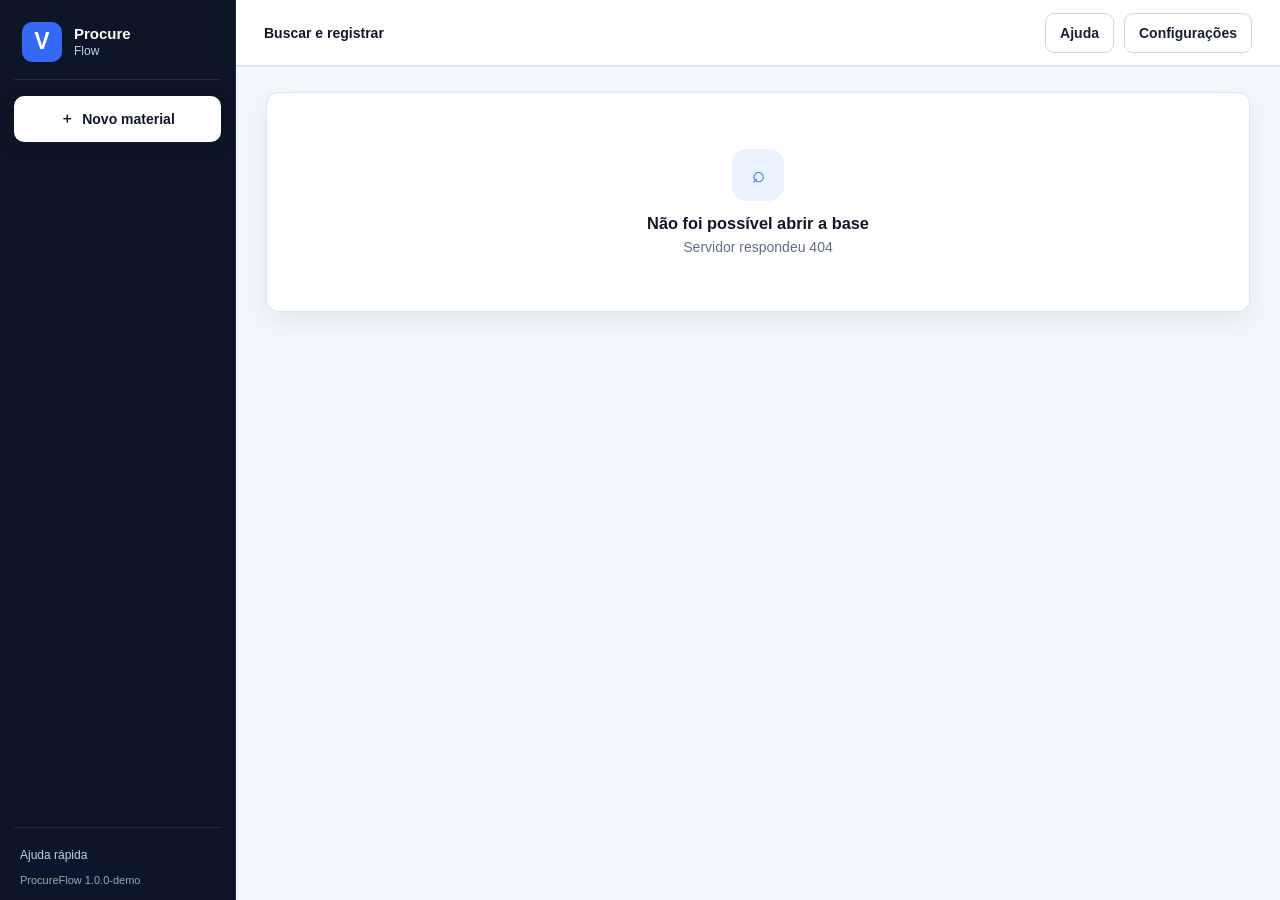
==== app/renderer/index.html @ fb8d2f43 "feat: publish sanitized ProcureFlow portfolio demo" ====
<!doctype html>
<html lang="pt-BR">
<head>
  <meta charset="UTF-8">
  <meta http-equiv="Content-Security-Policy" content="default-src 'self' data: blob:; img-src 'self' data: blob:; style-src 'self' 'unsafe-inline'; script-src 'self'; connect-src 'self' http://127.0.0.1:* http://localhost:*;">
  <meta name="viewport" content="width=device-width, initial-scale=1.0">
  <title>ProcureFlow — catálogo de compras</title>
  <link rel="icon" type="image/svg+xml" href="favicon.svg">
  <link rel="stylesheet" href="styles.css">
</head>
<body>
  <div class="app-shell">
    <aside class="sidebar" aria-label="Menu principal">
      <div class="brand sidebar-brand">
        <div class="brand-mark" aria-hidden="true">V</div>
        <div><strong>Procure</strong><span>Flow</span></div>
      </div>
      <button class="sidebar-create" id="createBtn"><span aria-hidden="true">＋</span><span>Novo material</span></button>
      <nav id="nav" class="nav-list" aria-label="Navegação principal"></nav>
      <div class="sidebar-foot">
        <button class="text-button" id="helpBtn">Ajuda rápida</button>
        <small class="app-version">ProcureFlow • demonstração local</small>
      </div>
    </aside>
    <main class="main">
      <header class="topbar">
        <div class="top-title-wrap">

          <strong id="topTitle">Buscar e registrar</strong>
        </div>
        <div class="topbar-actions">
          <button class="sync-button" id="syncBtn" hidden><span aria-hidden="true">↻</span><span>Atualizar base</span></button>
          <button class="top-action" id="helpTop">Ajuda</button>
          <button class="top-action" id="settingsBtn">Configurações</button>
        </div>
      </header>
      <section id="content" class="content" aria-live="polite"><div class="loading"><div class="spinner"></div>Organizando o catálogo...</div></section>
    </main>
  </div>
  <div id="toastHost" class="toast-host" aria-live="polite" aria-atomic="true"></div>
  <div id="modalHost"></div>
  <script src="fflate.min.js"></script>
  <script src="spreadsheet.js"></script>
  <script src="catalog-importer.js"></script>
  <script src="html5-qrcode.min.js"></script>
  <script src="adapter.js"></script>
  <script src="intelligence.js"></script>
  <script src="copilot.js"></script>
  <script src="app.js"></script>
  <script src="enhancements.js"></script>
</body>
</html>
---- app/renderer/styles.css ----
:root {
  --navy: #0d1b33;
  --navy-2: #122441;
  --blue: #2563eb;
  --blue-2: #1d4ed8;
  --blue-soft: #eaf2ff;
  --bg: #f4f7fb;
  --surface: #fff;
  --surface-2: #f8fafc;
  --text: #172033;
  --muted: #637083;
  --line: #dbe3ef;
  --green: #0f9f6e;
  --green-soft: #e8f8f1;
  --amber: #b66a00;
  --amber-soft: #fff3dc;
  --red: #c53c4a;
  --red-soft: #ffedf0;
  --shadow: 0 10px 30px rgba(18, 38, 68, 0.08);
  --shadow-lg: 0 24px 70px rgba(15, 29, 52, 0.22);
  --radius: 16px;
  --sidebar: 236px;
  --topbar: 64px;
}
* {
  box-sizing: border-box;
}
html,
body {
  margin: 0;
  height: 100%;
  font-family:
    Inter,
    Segoe UI,
    Arial,
    sans-serif;
  color: var(--text);
  background: var(--bg);
  font-size: 14px;
}
button,
input,
select,
textarea {
  font: inherit;
  color: inherit;
}
button {
  cursor: pointer;
}
.app-shell {
  min-height: 100%;
  display: grid;
  grid-template-columns: var(--sidebar) 1fr;
}
.sidebar {
  position: fixed;
  left: 0;
  top: 0;
  bottom: 0;
  width: var(--sidebar);
  z-index: 20;
  background: var(--navy);
  color: #fff;
  padding: 18px 14px 14px;
  display: flex;
  flex-direction: column;
}
.brand {
  height: 62px;
  display: flex;
  align-items: center;
  gap: 12px;
  padding: 0 8px 14px;
  border-bottom: 1px solid rgba(255, 255, 255, 0.09);
}
.brand-mark {
  width: 40px;
  height: 40px;
  border-radius: 12px;
  display: grid;
  place-items: center;
  font-size: 23px;
  font-weight: 800;
  background: linear-gradient(145deg, #4c8dff, #2252cf);
  box-shadow: 0 8px 22px rgba(37, 99, 235, 0.35);
}
.brand strong {
  display: block;
  font-size: 15px;
}
.brand span {
  display: block;
  font-size: 12px;
  color: #bcd0ed;
  margin-top: 2px;
}
.sidebar-create {
  height: 44px;
  margin: 16px 0 10px;
  border: 0;
  border-radius: 12px;
  background: #fff;
  color: var(--navy);
  font-weight: 750;
  display: flex;
  align-items: center;
  justify-content: center;
  gap: 8px;
  box-shadow: 0 6px 20px rgba(0, 0, 0, 0.14);
}
.sidebar-create:hover {
  background: #f4f7ff;
}
.nav-list {
  display: flex;
  flex-direction: column;
  gap: 5px;
}
.nav-item {
  height: 42px;
  border: 0;
  border-radius: 10px;
  background: transparent;
  color: #c9d8ef;
  display: flex;
  align-items: center;
  gap: 11px;
  padding: 0 12px;
  font-weight: 650;
  text-align: left;
}
.nav-item:hover {
  background: rgba(255, 255, 255, 0.07);
  color: #fff;
}
.nav-item.active {
  background: var(--blue);
  color: #fff;
  box-shadow: 0 8px 22px rgba(37, 99, 235, 0.28);
}
.nav-symbol {
  width: 21px;
  text-align: center;
  font-size: 16px;
}
.count {
  margin-left: auto;
  min-width: 25px;
  padding: 2px 7px;
  border-radius: 999px;
  background: rgba(255, 255, 255, 0.14);
  font-size: 11px;
  text-align: center;
}
.nav-item:not(.active) .count {
  background: rgba(255, 255, 255, 0.08);
}
.sidebar-foot {
  margin-top: auto;
  border-top: 1px solid rgba(255, 255, 255, 0.09);
  padding: 12px 4px 0;
}
.storage-state {
  width: 100%;
  border: 0;
  background: transparent;
  color: #fff;
  padding: 8px 2px;
  display: flex;
  align-items: center;
  gap: 9px;
  text-align: left;
  border-radius: 8px;
}
.storage-state:hover {
  background: rgba(255, 255, 255, 0.06);
}
.storage-state div {
  display: flex;
  flex-direction: column;
  gap: 2px;
}
.storage-state b {
  font-size: 12px;
}
.storage-state small {
  font-size: 10px;
  color: #b7c8e2;
}
.save-dot {
  width: 9px;
  height: 9px;
  border-radius: 50%;
  background: #2dd4a1;
  box-shadow: 0 0 0 4px rgba(45, 212, 161, 0.1);
}
.text-button {
  border: 0;
  background: transparent;
  color: #bfd0ea;
  font-size: 12px;
  padding: 8px 2px;
}
.text-button:hover {
  color: #fff;
}
.main {
  grid-column: 2;
  min-width: 0;
}
.topbar {
  height: var(--topbar);
  position: sticky;
  top: 0;
  z-index: 12;
  background: rgba(255, 255, 255, 0.96);
  backdrop-filter: blur(10px);
  border-bottom: 1px solid var(--line);
  display: flex;
  align-items: center;
  justify-content: space-between;
  padding: 0 28px;
}
.top-title-wrap {
  display: flex;
  flex-direction: column;
  gap: 2px;
}
.top-eyebrow {
  font-size: 10px;
  letter-spacing: 0.14em;
  color: #8190a7;
}
.top-title-wrap strong {
  font-size: 14px;
}
.topbar-actions {
  display: flex;
  align-items: center;
  gap: 10px;
}
.shortcut-hint,
.sync-button {
  height: 38px;
  border: 1px solid var(--line);
  background: #fff;
  border-radius: 10px;
  padding: 0 12px;
  display: flex;
  align-items: center;
  gap: 9px;
}
.shortcut-hint:hover,
.sync-button:hover {
  border-color: #b7c6dc;
  background: #f9fbff;
}
.shortcut-hint kbd {
  font-size: 10px;
  border: 1px solid #dce4ef;
  background: #f3f6fa;
  border-radius: 6px;
  padding: 3px 6px;
  color: #718096;
}
.sync-button {
  color: var(--blue);
  font-weight: 700;
}
.local-badge {
  display: flex;
  align-items: center;
  gap: 7px;
  color: #5f6d80;
  font-size: 12px;
  padding: 0 2px;
}
.local-badge > span:first-child {
  width: 7px;
  height: 7px;
  border-radius: 50%;
  background: #2bc892;
}
.content {
  padding: 24px 28px 56px;
  max-width: 1560px;
  margin: 0 auto;
}
.loading {
  min-height: 450px;
  display: grid;
  place-items: center;
  color: var(--muted);
  gap: 12px;
}
.spinner {
  width: 26px;
  height: 26px;
  border: 3px solid #dce6f3;
  border-top-color: var(--blue);
  border-radius: 50%;
  animation: spin 0.8s linear infinite;
}
@keyframes spin {
  to {
    transform: rotate(360deg);
  }
}
h1,
h2,
h3,
p {
  margin-top: 0;
}
.page-head {
  display: flex;
  align-items: flex-start;
  justify-content: space-between;
  gap: 20px;
  margin: 6px 0 18px;
}
.page-head h1 {
  font-size: 25px;
  line-height: 1.15;
  margin-bottom: 7px;
}
.page-head p {
  color: var(--muted);
  margin: 0;
  line-height: 1.5;
}
.page-actions {
  display: flex;
  gap: 8px;
  align-items: center;
}
.card {
  background: var(--surface);
  border: 1px solid var(--line);
  border-radius: var(--radius);
  box-shadow: 0 3px 12px rgba(17, 34, 61, 0.035);
}
.button {
  min-height: 38px;
  border: 1px solid var(--line);
  background: #fff;
  border-radius: 10px;
  padding: 8px 13px;
  font-weight: 700;
  display: inline-flex;
  align-items: center;
  justify-content: center;
  gap: 7px;
}
.button:hover {
  border-color: #b8c8df;
  background: #f9fbff;
}
.button.primary {
  background: var(--blue);
  border-color: var(--blue);
  color: #fff;
  box-shadow: 0 7px 18px rgba(37, 99, 235, 0.18);
}
.button.primary:hover {
  background: var(--blue-2);
}
.button.danger {
  color: var(--red);
  background: var(--red-soft);
  border-color: #ffd8de;
}
.button.ghost {
  border-color: transparent;
  background: transparent;
}
.button.small {
  min-height: 34px;
  padding: 6px 11px;
  font-size: 12px;
}
.button[disabled] {
  opacity: 0.5;
  cursor: not-allowed;
}
.search-shell {
  background: var(--surface);
  border: 1px solid var(--line);
  border-radius: 18px;
  padding: 22px 24px;
  box-shadow: 0 8px 28px rgba(17, 34, 61, 0.05);
}
.search-shell h1 {
  font-size: 25px;
  margin-bottom: 6px;
}
.search-shell > p {
  color: var(--muted);
  margin-bottom: 16px;
}
.search-field {
  height: 54px;
  border: 2px solid #cad7e8;
  border-radius: 13px;
  display: flex;
  align-items: center;
  background: #fff;
  transition: 0.18s;
  position: relative;
}
.search-field:focus-within {
  border-color: var(--blue);
  box-shadow: 0 0 0 4px rgba(37, 99, 235, 0.11);
}
.search-icon {
  width: 50px;
  text-align: center;
  color: var(--blue);
  font-size: 20px;
}
.search-field input {
  border: 0;
  outline: 0;
  flex: 1;
  min-width: 0;
  font-size: 17px;
  height: 100%;
  background: transparent;
}
.clear-search {
  width: 38px;
  height: 38px;
  border: 0;
  border-radius: 9px;
  background: #edf2f8;
  color: #66758b;
  font-size: 21px;
  margin-right: 7px;
}
.search-meta {
  min-height: 25px;
  display: flex;
  align-items: center;
  justify-content: space-between;
  gap: 15px;
  padding-top: 11px;
  color: var(--muted);
  font-size: 12px;
}
.search-meta b {
  color: var(--text);
}
.category-strip {
  display: flex;
  gap: 8px;
  overflow: auto;
  padding: 14px 2px 2px;
  scrollbar-width: thin;
}
.category-chip {
  white-space: nowrap;
  border: 1px solid var(--line);
  background: #fff;
  border-radius: 999px;
  padding: 8px 12px;
  font-weight: 650;
  color: #45546a;
}
.category-chip:hover,
.category-chip.active {
  border-color: #9bb9f8;
  background: var(--blue-soft);
  color: var(--blue-2);
}
.section-bar {
  display: flex;
  align-items: flex-end;
  justify-content: space-between;
  gap: 16px;
  margin: 20px 0 12px;
}
.section-bar h2 {
  font-size: 18px;
  margin-bottom: 4px;
}
.section-bar p {
  color: var(--muted);
  margin: 0;
  font-size: 12px;
}
.section-actions {
  display: flex;
  align-items: center;
  gap: 8px;
}
.filter-panel {
  display: grid;
  grid-template-columns: repeat(auto-fill, minmax(160px, 1fr));
  gap: 10px;
  padding: 14px;
  margin-bottom: 12px;
}
.active-filters {
  display: flex;
  flex-wrap: wrap;
  gap: 7px;
  margin: 0 0 12px;
}
.filter-tag {
  background: var(--blue-soft);
  color: var(--blue-2);
  border-radius: 999px;
  padding: 6px 10px;
  font-size: 12px;
  font-weight: 650;
}
.results-list {
  display: flex;
  flex-direction: column;
  gap: 10px;
}
.product-card {
  background: #fff;
  border: 1px solid var(--line);
  border-radius: 14px;
  display: grid;
  grid-template-columns: 44px minmax(280px, 1fr) minmax(230px, 310px) auto;
  gap: 14px;
  align-items: center;
  padding: 14px 15px;
  min-height: 92px;
  transition: 0.16s;
}
.product-card:hover {
  border-color: #b9c9df;
  box-shadow: 0 8px 22px rgba(17, 34, 61, 0.06);
  transform: translateY(-1px);
}
.family-icon {
  width: 40px;
  height: 40px;
  border-radius: 11px;
  background: var(--blue-soft);
  color: var(--blue-2);
  display: grid;
  place-items: center;
  font-weight: 800;
  font-size: 12px;
}
.product-main {
  min-width: 0;
}
.product-kicker {
  display: flex;
  align-items: center;
  gap: 7px;
  color: #718096;
  font-size: 10px;
  margin-bottom: 5px;
  text-transform: uppercase;
  letter-spacing: 0.04em;
}
.code-mini {
  background: #eef2f7;
  color: #4f5d71;
  border-radius: 6px;
  padding: 3px 6px;
  font-size: 10px;
  text-transform: none;
  letter-spacing: 0;
  font-family: Consolas, monospace;
}
.product-title {
  font-weight: 800;
  font-size: 15px;
  line-height: 1.3;
  display: -webkit-box;
  -webkit-box-orient: vertical;
  -webkit-line-clamp: 2;
  overflow: hidden;
}
.product-subtitle {
  color: #5f6e83;
  margin-top: 4px;
  font-size: 12px;
  white-space: nowrap;
  overflow: hidden;
  text-overflow: ellipsis;
}
.spec-chips {
  display: flex;
  flex-wrap: wrap;
  gap: 5px;
  margin-top: 7px;
}
.spec-chip {
  border: 1px solid #e0e7f0;
  background: #f7f9fc;
  border-radius: 999px;
  padding: 4px 7px;
  color: #5d6b7f;
  font-size: 10px;
}
.price-block {
  text-align: right;
  min-width: 0;
}
.price-block strong {
  display: block;
  font-size: 17px;
}
.price-block small {
  display: block;
  color: #68768a;
  margin: 4px 0 6px;
  white-space: nowrap;
  overflow: hidden;
  text-overflow: ellipsis;
}
.previous-price {
  font-size: 11px;
  color: #6b778a;
  margin-top: 3px;
}
.status {
  display: inline-flex;
  align-items: center;
  border-radius: 999px;
  padding: 4px 8px;
  font-size: 10px;
  font-weight: 750;
}
.status.good {
  background: var(--green-soft);
  color: var(--green);
}
.status.warn {
  background: var(--amber-soft);
  color: var(--amber);
}
.status.stale {
  background: #fff8e1;
  color: #b45309;
}
.status.neutral {
  background: #edf2f8;
  color: #536277;
}
.status.red {
  background: var(--red-soft);
  color: var(--red);
}
.status.info {
  background: #edf2f8;
  color: #536277;
}
.card-actions {
  display: flex;
  gap: 7px;
  align-items: center;
}
.load-more {
  display: flex;
  margin: 14px auto;
}
.empty-state {
  min-height: 230px;
  border: 1px dashed #cbd7e7;
  border-radius: 16px;
  background: rgba(255, 255, 255, 0.55);
  display: flex;
  flex-direction: column;
  align-items: center;
  justify-content: center;
  text-align: center;
  padding: 30px;
}
.empty-icon {
  width: 52px;
  height: 52px;
  border-radius: 15px;
  background: var(--blue-soft);
  color: var(--blue);
  display: grid;
  place-items: center;
  font-size: 22px;
  margin-bottom: 13px;
}
.empty-state h3 {
  margin-bottom: 6px;
}
.empty-state p {
  color: var(--muted);
  max-width: 520px;
  margin: 0;
}
.quick-grid {
  display: grid;
  grid-template-columns: repeat(4, 1fr);
  gap: 12px;
}
.quick-card {
  border: 1px solid var(--line);
  background: #fff;
  border-radius: 14px;
  padding: 17px;
  text-align: left;
  min-height: 105px;
}
.quick-card:hover {
  border-color: #a9c2ef;
  background: #fbfdff;
}
.quick-card b {
  display: block;
  margin-bottom: 7px;
}
.quick-card small {
  display: block;
  color: var(--muted);
  line-height: 1.5;
}
.metric-grid {
  display: grid;
  grid-template-columns: repeat(4, 1fr);
  gap: 12px;
  margin-bottom: 18px;
}
.metric {
  padding: 17px;
}
.metric span {
  display: block;
  color: var(--muted);
  font-size: 12px;
}
.metric b {
  display: block;
  font-size: 27px;
  margin-top: 8px;
}
.history-list {
  display: flex;
  flex-direction: column;
  gap: 10px;
}
.history-row {
  display: grid;
  grid-template-columns:
    minmax(250px, 1.25fr) repeat(3, minmax(170px, 0.75fr))
    auto;
  gap: 10px;
  align-items: stretch;
  background: #fff;
  border: 1px solid var(--line);
  border-radius: 14px;
  padding: 12px;
}
.history-product {
  padding: 7px 8px;
}
.history-product b {
  display: block;
  font-size: 14px;
  margin-bottom: 4px;
}
.history-product small {
  display: block;
  color: var(--muted);
}
.history-price {
  border-left: 1px solid var(--line);
  padding: 6px 12px;
}
.history-price span {
  display: block;
  color: var(--muted);
  font-size: 10px;
  text-transform: uppercase;
  letter-spacing: 0.04em;
  margin-bottom: 5px;
}
.history-price b {
  display: block;
  font-size: 15px;
}
.history-price small {
  display: block;
  color: #68768a;
  margin-top: 3px;
  font-size: 10px;
}
.trend {
  display: inline-flex;
  margin-top: 5px;
  font-size: 10px;
  font-weight: 750;
}
.trend.up {
  color: var(--red);
}
.trend.down {
  color: var(--green);
}
.review-tabs {
  display: flex;
  gap: 7px;
  margin-bottom: 12px;
}
.tab-button {
  border: 1px solid var(--line);
  background: #fff;
  border-radius: 10px;
  padding: 9px 13px;
  font-weight: 700;
}
.tab-button.active {
  background: var(--blue);
  border-color: var(--blue);
  color: #fff;
}
.issue-summary {
  display: grid;
  grid-template-columns: repeat(4, 1fr);
  gap: 10px;
  margin-bottom: 15px;
}
.issue-card {
  padding: 14px;
  border: 1px solid var(--line);
  background: #fff;
  border-radius: 12px;
  text-align: left;
}
.issue-card b {
  font-size: 21px;
  display: block;
}
.issue-card small {
  color: var(--muted);
}
.issue-card.active {
  border-color: #91b2f5;
  background: var(--blue-soft);
}
.issue-row {
  display: grid;
  grid-template-columns: 1fr minmax(230px, 330px) auto;
  gap: 14px;
  align-items: center;
  background: #fff;
  border: 1px solid var(--line);
  border-radius: 13px;
  padding: 13px 15px;
}
.issue-row h3 {
  font-size: 14px;
  margin: 0 0 4px;
}
.issue-row p {
  font-size: 12px;
  color: var(--muted);
  margin: 0;
}
.issue-reasons {
  display: flex;
  flex-wrap: wrap;
  gap: 5px;
}
.issue-reason {
  background: var(--amber-soft);
  color: #875300;
  border-radius: 8px;
  padding: 5px 7px;
  font-size: 10px;
}
.issue-actions {
  display: flex;
  gap: 7px;
}
.supplier-list {
  display: flex;
  flex-direction: column;
  gap: 8px;
}
.supplier-row {
  display: grid;
  grid-template-columns: minmax(270px, 1.1fr) minmax(300px, 1.2fr) 130px auto;
  gap: 16px;
  align-items: center;
  background: #fff;
  border: 1px solid var(--line);
  border-radius: 13px;
  padding: 12px 14px;
}
.supplier-name {
  display: flex;
  gap: 11px;
  align-items: center;
}
.supplier-avatar {
  width: 38px;
  height: 38px;
  border-radius: 11px;
  background: var(--green-soft);
  color: var(--green);
  display: grid;
  place-items: center;
  font-weight: 800;
}
.supplier-name b {
  display: block;
}
.supplier-name small,
.supplier-contact small {
  display: block;
  color: var(--muted);
  margin-top: 3px;
}
.supplier-contact a {
  display: block;
  color: var(--blue);
  text-decoration: none;
  overflow: hidden;
  text-overflow: ellipsis;
}
.supplier-count {
  text-align: right;
}
.supplier-count b {
  display: block;
  font-size: 18px;
}
.supplier-count small {
  color: var(--muted);
}
.simple-search {
  height: 45px;
  display: flex;
  align-items: center;
  gap: 9px;
  background: #fff;
  border: 1px solid var(--line);
  border-radius: 11px;
  padding: 0 13px;
  margin-bottom: 14px;
}
.simple-search input {
  border: 0;
  outline: 0;
  flex: 1;
  background: transparent;
}
.quick-update-layout {
  display: grid;
  grid-template-columns: minmax(260px, 360px) 1fr;
  gap: 14px;
  align-items: start;
}
.quick-picker,
.quick-workspace {
  padding: 16px;
}
.quick-picker {
  position: sticky;
  top: 84px;
}
.picker-results {
  display: flex;
  flex-direction: column;
  gap: 6px;
  max-height: 510px;
  overflow: auto;
  margin-top: 10px;
}
.picker-item {
  border: 1px solid var(--line);
  background: #fff;
  border-radius: 10px;
  padding: 10px;
  text-align: left;
}
.picker-item:hover {
  border-color: #9fbaf1;
  background: #f9fbff;
}
.picker-item b {
  display: block;
  font-size: 12px;
}
.picker-item small {
  display: block;
  color: var(--muted);
  margin-top: 4px;
}
.queue-empty {
  padding: 45px 15px;
  text-align: center;
  color: var(--muted);
}
.quick-row {
  display: grid;
  grid-template-columns:
    minmax(190px, 1.2fr) minmax(160px, 1fr)
    130px 110px 110px 90px 120px 36px;
  gap: 8px;
  align-items: end;
  padding: 12px 0;
  border-bottom: 1px solid var(--line);
}
.quick-row:first-child {
  padding-top: 0;
}
.quick-row:last-child {
  border-bottom: 0;
}
.quick-product b {
  display: block;
  font-size: 12px;
}
.quick-product small {
  display: block;
  color: var(--muted);
  margin-top: 3px;
  font-size: 10px;
}
.quick-final {
  height: 38px;
  display: flex;
  align-items: center;
  justify-content: flex-end;
  font-weight: 800;
}
.icon-button {
  width: 36px;
  height: 36px;
  border: 1px solid var(--line);
  background: #fff;
  border-radius: 9px;
}
.icon-button:hover {
  background: var(--red-soft);
  color: var(--red);
  border-color: #ffd6dc;
}
.field {
  display: flex;
  flex-direction: column;
  gap: 6px;
  min-width: 0;
}
.field label {
  font-size: 11px;
  font-weight: 750;
  color: #4c5b70;
}
.field input,
.field select,
.field textarea {
  width: 100%;
  border: 1px solid #ced9e7;
  background: #fff;
  border-radius: 9px;
  padding: 9px 10px;
  outline: 0;
  min-height: 38px;
}
.field textarea {
  min-height: 88px;
  resize: vertical;
}
.field input:focus,
.field select:focus,
.field textarea:focus {
  border-color: var(--blue);
  box-shadow: 0 0 0 3px rgba(37, 99, 235, 0.1);
}
.field small {
  color: var(--muted);
  line-height: 1.35;
}
.form-grid {
  display: grid;
  grid-template-columns: repeat(2, 1fr);
  gap: 13px;
}
.span-2 {
  grid-column: span 2;
}
.tools-grid {
  display: grid;
  grid-template-columns: repeat(2, 1fr);
  gap: 13px;
}
.tool-card {
  padding: 18px;
}
.tool-card h3 {
  margin-bottom: 7px;
}
.tool-card p {
  color: var(--muted);
  line-height: 1.5;
}
.tool-actions {
  display: flex;
  flex-wrap: wrap;
  gap: 8px;
  margin-top: 14px;
}
.warning-box,
.info-box,
.success-box {
  border-radius: 11px;
  padding: 12px 14px;
  line-height: 1.45;
  font-size: 12px;
}
.warning-box {
  background: var(--amber-soft);
  color: #7d4d00;
}
.info-box {
  background: var(--blue-soft);
  color: #1d4d9c;
}
.success-box {
  background: var(--green-soft);
  color: #08734f;
}
.info-row {
  border: 1px solid var(--line);
  background: #f8fafc;
  border-radius: 9px;
  padding: 10px;
  color: #5f6c80;
}
.modal-backdrop {
  position: fixed;
  inset: 0;
  z-index: 50;
  background: rgba(9, 21, 41, 0.57);
  backdrop-filter: blur(3px);
  display: flex;
  align-items: center;
  justify-content: center;
  padding: 24px;
}
.modal {
  width: min(680px, 100%);
  max-height: calc(100vh - 48px);
  background: #fff;
  border-radius: 18px;
  box-shadow: var(--shadow-lg);
  display: flex;
  flex-direction: column;
  overflow: hidden;
}
.modal.wide {
  width: min(1040px, 100%);
}
.modal.xwide {
  width: min(1260px, 100%);
}
.modal-head {
  padding: 18px 21px;
  border-bottom: 1px solid var(--line);
  display: flex;
  justify-content: space-between;
  gap: 15px;
}
.modal-head h2 {
  font-size: 19px;
  margin: 0 0 4px;
}
.modal-head p {
  color: var(--muted);
  margin: 0;
}
.modal-close {
  width: 34px;
  height: 34px;
  border: 0;
  background: #eef2f7;
  border-radius: 9px;
  font-size: 20px;
}
.modal-body {
  padding: 20px;
  overflow: auto;
}
.modal-foot {
  padding: 14px 20px;
  border-top: 1px solid var(--line);
  display: flex;
  justify-content: flex-end;
  gap: 8px;
  background: #fbfcfe;
}
.detail-hero {
  border: 1px solid var(--line);
  border-radius: 15px;
  background: #f8fafc;
  padding: 17px;
  display: flex;
  justify-content: space-between;
  gap: 18px;
}
.detail-hero h2 {
  font-size: 20px;
  margin-bottom: 6px;
  line-height: 1.3;
}
.detail-hero p {
  color: var(--muted);
  margin: 0;
}
.detail-price {
  text-align: right;
  min-width: 170px;
}
.detail-price strong {
  display: block;
  font-size: 25px;
}
.detail-price small {
  display: block;
  color: var(--muted);
  margin-top: 4px;
}
.price-trio {
  display: grid;
  grid-template-columns: repeat(3, 1fr);
  gap: 10px;
  margin-top: 12px;
}
.price-tile {
  border: 1px solid var(--line);
  border-radius: 12px;
  padding: 13px;
  background: #fff;
}
.price-tile.current {
  border-color: #9ab7f3;
  background: #f7faff;
}
.price-tile span {
  font-size: 10px;
  color: var(--muted);
  text-transform: uppercase;
}
.price-tile b {
  display: block;
  font-size: 18px;
  margin: 6px 0 3px;
}
.price-tile small {
  display: block;
  color: var(--muted);
  line-height: 1.4;
}
.detail-grid {
  display: grid;
  grid-template-columns: 1fr 1fr;
  gap: 12px;
  margin-top: 12px;
}
.detail-panel {
  border: 1px solid var(--line);
  border-radius: 13px;
  padding: 15px;
}
.detail-panel h3,
.trace-section h3 {
  font-size: 14px;
  margin-bottom: 12px;
}
.key-values {
  display: flex;
  flex-direction: column;
}
.key-row {
  display: flex;
  justify-content: space-between;
  gap: 15px;
  padding: 8px 0;
  border-bottom: 1px solid #edf1f6;
}
.key-row:last-child {
  border-bottom: 0;
}
.key-row span {
  color: var(--muted);
}
.key-row b {
  text-align: right;
}
.spec-grid {
  display: grid;
  grid-template-columns: 1fr 1fr;
  gap: 8px;
}
.spec-box {
  border-radius: 9px;
  background: #f6f8fb;
  padding: 9px;
}
.spec-box span {
  display: block;
  color: var(--muted);
  font-size: 10px;
}
.spec-box b {
  display: block;
  margin-top: 3px;
  font-size: 12px;
}
.trace-section {
  margin-top: 16px;
}
.trace-table {
  width: 100%;
  border-collapse: separate;
  border-spacing: 0;
  border: 1px solid var(--line);
  border-radius: 11px;
  overflow: hidden;
}
.trace-table th,
.trace-table td {
  text-align: left;
  padding: 10px 11px;
  border-bottom: 1px solid var(--line);
  font-size: 12px;
}
.trace-table th {
  background: #f5f7fa;
  color: #5d6b7e;
}
.trace-table td:last-child,
.trace-table th:last-child {
  text-align: right;
}
.trace-table tr:last-child td {
  border-bottom: 0;
}
.technical-details {
  border: 1px solid var(--line);
  border-radius: 11px;
  margin-top: 12px;
  overflow: hidden;
}
.technical-details summary {
  padding: 12px 14px;
  font-weight: 700;
  cursor: pointer;
  background: #f8fafc;
}
.technical-copy {
  white-space: pre-wrap;
  padding: 14px;
  line-height: 1.55;
  color: #48566a;
}
.related-list {
  display: flex;
  flex-direction: column;
  gap: 7px;
}
.related-item {
  display: flex;
  justify-content: space-between;
  gap: 12px;
  border: 1px solid var(--line);
  border-radius: 9px;
  padding: 10px;
}
.related-item small {
  display: block;
  color: var(--muted);
  margin-top: 3px;
}
.choice-grid {
  display: grid;
  grid-template-columns: repeat(3, 1fr);
  gap: 8px;
  max-height: 460px;
  overflow: auto;
}
.choice-card {
  border: 1px solid var(--line);
  background: #fff;
  border-radius: 10px;
  padding: 12px;
  text-align: left;
}
.choice-card.active,
.choice-card:hover {
  border-color: #92b2f5;
  background: var(--blue-soft);
}
.choice-card b {
  display: block;
}
.choice-card small {
  display: block;
  color: var(--muted);
  margin-top: 4px;
}
.progress-steps {
  display: flex;
  gap: 8px;
  margin: 0 0 16px;
}
.progress-step {
  height: 5px;
  flex: 1;
  border-radius: 999px;
  background: #e6ebf2;
}
.progress-step.active {
  background: var(--blue);
}
.toast-host {
  position: fixed;
  right: 22px;
  bottom: 22px;
  z-index: 80;
  display: flex;
  flex-direction: column;
  gap: 8px;
}
.toast {
  max-width: 420px;
  background: #172033;
  color: #fff;
  border-radius: 11px;
  padding: 12px 15px;
  box-shadow: var(--shadow-lg);
  animation: toastin 0.2s ease;
}
.toast.good {
  background: #087a56;
}
.toast.bad {
  background: #a72f3d;
}
.toast.warn {
  background: #8a5600;
}
@keyframes toastin {
  from {
    transform: translateY(10px);
    opacity: 0;
  }
}
@media (max-width: 1250px) {
  :root {
    --sidebar: 214px;
  }
  .content {
    padding: 20px;
  }
  .filter-panel {
    grid-template-columns: 1fr 1fr 1fr;
  }
  .filter-panel .button {
    align-self: end;
  }
  .product-card {
    grid-template-columns: 42px 1fr minmax(210px, 260px);
  }
  .card-actions {
    grid-column: 2/4;
    justify-content: flex-end;
  }
  .history-row {
    grid-template-columns: 1.2fr repeat(3, 0.8fr);
  }
  .history-row > .button {
    grid-column: 1/-1;
    justify-self: end;
  }
  .quick-update-layout {
    grid-template-columns: 300px 1fr;
  }
  .quick-row {
    grid-template-columns:
      minmax(170px, 1fr) minmax(150px, 0.8fr)
      115px 95px 95px 80px 105px 36px;
  }
  .supplier-row {
    grid-template-columns: 1fr 1fr 110px auto;
  }
}
@media (max-width: 980px) {
  :root {
    --sidebar: 78px;
  }
  .brand > div:last-child,
  .sidebar-create span:last-child,
  .nav-item > span:not(.nav-symbol):not(.count),
  .storage-state div,
  .text-button {
    display: none;
  }
  .brand {
    justify-content: center;
    padding-left: 0;
    padding-right: 0;
  }
  .sidebar-create {
    width: 48px;
    margin-left: auto;
    margin-right: auto;
  }
  .nav-item {
    justify-content: center;
    padding: 0;
  }
  .nav-symbol {
    font-size: 18px;
  }
  .count {
    position: absolute;
    margin: -27px 0 0 31px;
  }
  .topbar {
    padding: 0 18px;
  }
  .content {
    padding: 18px;
  }
  .quick-grid,
  .metric-grid {
    grid-template-columns: repeat(2, 1fr);
  }
  .product-card {
    grid-template-columns: 42px 1fr;
  }
  .price-block {
    grid-column: 2;
    text-align: left;
  }
  .card-actions {
    grid-column: 2;
    justify-content: flex-start;
  }
  .history-row {
    grid-template-columns: 1fr 1fr;
  }
  .history-product {
    grid-column: 1/-1;
  }
  .quick-update-layout {
    grid-template-columns: 1fr;
  }
  .quick-picker {
    position: static;
  }
  .quick-row {
    grid-template-columns: 1fr 1fr 120px 100px;
  }
  .quick-row .field:nth-of-type(n + 4) {
    grid-column: auto;
  }
  .quick-final {
    justify-content: flex-start;
  }
  .supplier-row {
    grid-template-columns: 1fr 1fr;
  }
  .supplier-count {
    text-align: left;
  }
  .tools-grid {
    grid-template-columns: 1fr;
  }
}
@media (max-width: 700px) {
  .topbar-actions .local-badge,
  .shortcut-hint span {
    display: none;
  }
  .content {
    padding: 14px;
  }
  .search-shell {
    padding: 17px;
  }
  .search-shell h1 {
    font-size: 22px;
  }
  .page-head {
    flex-direction: column;
  }
  .filter-panel {
    grid-template-columns: 1fr;
  }
  .quick-grid,
  .metric-grid,
  .issue-summary {
    grid-template-columns: 1fr;
  }
  .product-card {
    grid-template-columns: 38px 1fr;
    padding: 12px;
  }
  .price-trio,
  .detail-grid,
  .spec-grid,
  .form-grid {
    grid-template-columns: 1fr;
  }
  .span-2 {
    grid-column: span 1;
  }
  .history-row {
    grid-template-columns: 1fr;
  }
  .history-price {
    border-left: 0;
    border-top: 1px solid var(--line);
  }
  .supplier-row {
    grid-template-columns: 1fr;
  }
  .quick-row {
    grid-template-columns: 1fr 1fr;
  }
  .choice-grid {
    grid-template-columns: 1fr 1fr;
  }
  .modal-backdrop {
    padding: 8px;
  }
  .modal {
    max-height: calc(100vh - 16px);
  }
}

/* 1.1 — fluxo simplificado e atualização sem perda de foco */
.status.neutral {
  background: #eef2f7;
  color: #526174;
}
.quick-picker > p {
  color: var(--muted);
  font-size: 12px;
  margin-bottom: 12px;
}
.picker-results {
  min-height: 120px;
}
.queue-empty.compact {
  min-height: 110px;
}
.picker-item {
  display: flex;
  align-items: center;
  justify-content: space-between;
  gap: 12px;
  text-align: left;
}
.picker-item > div {
  min-width: 0;
}
.picker-item > span {
  font-weight: 800;
  white-space: nowrap;
}
.quick-update-layout {
  grid-template-columns: minmax(300px, 360px) minmax(0, 1fr);
  align-items: start;
}
.quick-picker {
  position: sticky;
  top: 88px;
}
.quick-head {
  align-items: center;
}
.quick-row {
  display: block;
  padding: 15px 16px;
}
.quick-product {
  margin-bottom: 12px;
}
.quick-main-fields {
  display: grid;
  grid-template-columns:
    minmax(180px, 1.4fr) minmax(130px, 0.75fr)
    145px minmax(120px, 0.6fr) 36px;
  gap: 10px;
  align-items: end;
}
.quick-result {
  min-height: 58px;
  border: 1px solid var(--line);
  border-radius: 10px;
  background: var(--surface-2);
  padding: 8px 10px;
  display: flex;
  flex-direction: column;
  justify-content: center;
}
.quick-result span {
  font-size: 10px;
  color: var(--muted);
  text-transform: uppercase;
  letter-spacing: 0.05em;
}
.quick-result b {
  font-size: 16px;
}
.quick-result small {
  font-weight: 700;
  color: var(--blue);
}
.quick-adjustments {
  margin-top: 10px;
  border-top: 1px dashed var(--line);
  padding-top: 9px;
}
.quick-adjustments summary {
  cursor: pointer;
  color: var(--blue);
  font-size: 12px;
  font-weight: 700;
}
.quick-adjustments .form-grid {
  margin-top: 10px;
}
.invoice-preview {
  display: flex;
  flex-direction: column;
  gap: 8px;
  margin-top: 14px;
}
.invoice-line {
  display: grid;
  grid-template-columns: minmax(220px, 1.2fr) minmax(260px, 1fr) 130px;
  gap: 10px;
  padding: 11px;
  border: 1px solid var(--line);
  border-radius: 11px;
  background: var(--surface-2);
  align-items: center;
}
.invoice-line div {
  display: flex;
  flex-direction: column;
  gap: 3px;
  min-width: 0;
}
.invoice-line small {
  color: var(--muted);
}
.simple-create {
  display: flex;
  flex-direction: column;
  gap: 15px;
}
.create-main-input {
  font-size: 16px;
  min-height: 76px;
}
.assistant-card {
  border: 1px solid #bcd0f7;
  background: #f5f9ff;
  border-radius: 13px;
  padding: 13px;
  display: flex;
  flex-direction: column;
  gap: 10px;
}
.assistant-card > div:first-child {
  display: flex;
  flex-direction: column;
  gap: 3px;
}
.assistant-card small {
  color: var(--muted);
}
.assistant-suggestions {
  display: flex;
  flex-wrap: wrap;
  gap: 7px;
}
.suggestion-chip {
  border: 1px solid #b9cdf7;
  background: white;
  color: var(--blue-2);
  border-radius: 999px;
  padding: 7px 10px;
  font-size: 12px;
  font-weight: 700;
}
.similar-list {
  display: flex;
  flex-direction: column;
  gap: 6px;
}
.similar-list > span {
  font-size: 11px;
  font-weight: 800;
  color: #526174;
  text-transform: uppercase;
}
.similar-list button {
  border: 1px solid var(--line);
  background: #fff;
  border-radius: 9px;
  padding: 8px 10px;
  text-align: left;
  display: flex;
  justify-content: space-between;
  gap: 10px;
}
.similar-list button small {
  white-space: nowrap;
}
.assistant-actions {
  display: flex;
  align-items: center;
  gap: 10px;
  flex-wrap: wrap;
}
.optional-details {
  border: 1px solid var(--line);
  border-radius: 12px;
  background: #fff;
  padding: 12px;
}
.optional-details summary {
  font-weight: 800;
  cursor: pointer;
}
.optional-details .form-grid,
.optional-details > .field {
  margin-top: 12px;
}
.price-step-summary {
  padding: 14px;
  border-radius: 12px;
  background: var(--blue-soft);
  display: flex;
  flex-direction: column;
  gap: 4px;
  margin-bottom: 14px;
}
.price-step-summary span {
  color: var(--muted);
}
.progress-steps.two {
  grid-template-columns: 1fr 1fr;
}
.review-explainer {
  padding: 13px 15px;
  margin: 12px 0;
  display: flex;
  gap: 9px;
  align-items: center;
}
.review-explainer span {
  color: var(--muted);
}
@media (max-width: 1200px) {
  .quick-main-fields {
    grid-template-columns: 1fr 140px 140px 120px 36px;
  }
  .invoice-line {
    grid-template-columns: 1fr;
  }
  .quick-picker {
    position: static;
  }
}
@media (max-width: 900px) {
  .quick-update-layout {
    grid-template-columns: 1fr;
  }
  .quick-main-fields {
    grid-template-columns: 1fr 1fr;
  }
  .quick-main-fields .icon-button {
    align-self: end;
  }
  .assistant-actions {
    align-items: flex-start;
  }
  .review-explainer {
    align-items: flex-start;
    flex-direction: column;
  }
}

/* Elementos controlados pelo atributo hidden nunca devem reaparecer por regras de display. */
[hidden] {
  display: none !important;
}

/* Famílias visíveis sem exigir rolagem horizontal escondida. */
.category-strip {
  flex-wrap: wrap;
  overflow: visible;
  max-height: none;
}


/* 1.2 — experiência simples e orientada à tarefa */
.app-version{display:block;color:#91a7c7;font-size:11px;padding:4px 2px 0}.top-action{height:38px;border:1px solid var(--line);border-radius:10px;background:#fff;padding:0 13px;font-weight:700}.top-action:hover{background:var(--surface-2)}
.simple-home{max-width:1080px;margin:18px auto 0}.simple-home h1{font-size:29px}.start-section,.recent-section{max-width:1080px;margin:22px auto}.start-section>h2{font-size:19px;margin:0 0 12px}.task-grid{display:grid;grid-template-columns:repeat(3,1fr);gap:12px}.task-card{border:1px solid var(--line);border-radius:16px;background:#fff;padding:20px;text-align:left;min-height:124px;box-shadow:0 6px 18px rgba(18,38,68,.05)}.task-card:hover{border-color:#9bbcff;transform:translateY(-1px)}.task-card span{display:block;font-size:22px;margin-bottom:12px}.task-card b{display:block;font-size:17px}.task-card small{display:block;color:var(--muted);margin-top:7px;line-height:1.45}.primary-task{border-color:#9bbcff;background:linear-gradient(135deg,#f3f7ff,#fff)}.welcome-note{max-width:1080px;margin:24px auto;padding:16px;border-radius:14px;background:#eaf2ff;color:#31517f}.recent-grid{display:grid;gap:10px}.result-toolbar{max-width:1180px;margin:22px auto 10px;display:flex;align-items:end;justify-content:space-between}.result-toolbar h2{margin:0 0 4px}.result-toolbar p{margin:0;color:var(--muted)}
.product-group-card{background:#fff;border:1px solid var(--line);border-radius:16px;overflow:hidden;box-shadow:0 5px 16px rgba(18,38,68,.04)}.group-head{display:flex;gap:12px;align-items:center;padding:15px 16px;border-bottom:1px solid #edf1f6}.group-title span{font-size:11px;color:var(--muted);text-transform:uppercase;letter-spacing:.04em}.group-title h3{margin:2px 0 3px;font-size:16px}.group-title small{color:var(--muted)}.variant-list{display:grid}.variant-row{display:grid;grid-template-columns:minmax(0,1fr) 190px auto;gap:16px;align-items:center;padding:12px 16px;border-bottom:1px solid #edf1f6}.variant-row:last-child{border-bottom:0}.variant-copy b,.variant-copy small,.variant-price b,.variant-price small{display:block}.variant-copy small,.variant-price small{color:var(--muted);margin-top:3px}.variant-price{text-align:right}.variant-actions{display:flex;gap:7px}.group-more{width:100%;border:0;border-top:1px solid var(--line);background:#f8fafc;color:var(--blue);font-weight:700;padding:11px}.group-more:hover{background:#eef4ff}
.update-methods{display:grid;grid-template-columns:repeat(3,1fr);gap:12px;margin-bottom:14px}.method-card{background:#fff;border:1px solid var(--line);border-radius:14px;padding:16px;text-align:left}.method-card:hover,.method-card.active{border-color:#9bbcff;background:#f7faff}.method-card span{display:inline-grid;place-items:center;min-width:30px;height:30px;border-radius:9px;background:var(--blue-soft);color:var(--blue);font-weight:800;margin-bottom:9px}.method-card b,.method-card small{display:block}.method-card small{color:var(--muted);margin-top:5px}.full-picker{padding:18px;margin-bottom:14px}.full-picker h2{margin:0 0 4px}.full-picker p{margin:0 0 12px;color:var(--muted)}.horizontal-results{max-height:250px}.simple-workspace{padding:0}.quick-main-fields{grid-template-columns:minmax(220px,1.6fr) minmax(120px,.7fr) 105px 145px 160px 38px}.supplier-field{min-width:220px}.quantity-field{max-width:110px}.date-field{min-width:140px}.upload-zone{border:2px dashed #b8c8df;border-radius:16px;padding:25px;text-align:center;background:#f8fafc;display:grid;gap:7px}.upload-zone input{margin:auto}.upload-zone small{color:var(--muted)}.nfe-summary{display:flex;justify-content:space-between;margin:18px 0 8px;padding:12px 14px;background:var(--blue-soft);border-radius:12px}
.history-search{margin-bottom:18px}.settings-list{display:grid;gap:12px}.settings-card{display:flex;align-items:center;justify-content:space-between;gap:20px;background:#fff;border:1px solid var(--line);border-radius:15px;padding:18px}.settings-card h3{margin:0 0 5px}.settings-card p{margin:0;color:var(--muted)}.settings-card>div:last-child{display:flex;gap:8px;flex-wrap:wrap;justify-content:flex-end}.activity-details{background:#fff;border:1px solid var(--line);border-radius:15px;padding:15px}.activity-details summary{font-weight:750;cursor:pointer}.text-danger{border:0;background:transparent;color:var(--red);justify-self:start;padding:8px 0}.contact-card{display:grid;grid-template-columns:1fr 1fr;gap:12px;margin-bottom:18px}.contact-card>div{border:1px solid var(--line);border-radius:12px;padding:14px}.contact-card span,.contact-card b{display:block}.contact-card span{color:var(--muted);font-size:12px;margin-bottom:5px}.compact-assistant{margin-top:12px}.help-steps{display:grid;grid-template-columns:repeat(3,1fr);gap:12px}.help-steps>div{border:1px solid var(--line);border-radius:14px;padding:18px}.help-steps span{display:grid;place-items:center;width:30px;height:30px;border-radius:50%;background:var(--blue);color:#fff;font-weight:800;margin-bottom:12px}.help-steps b{font-size:16px}.help-steps p{color:var(--muted);line-height:1.5}.supplier-row{grid-template-columns:minmax(300px,1.2fr) minmax(320px,1fr) auto}.supplier-count{display:none}
@media(max-width:1100px){.task-grid,.update-methods{grid-template-columns:1fr}.variant-row{grid-template-columns:1fr}.variant-price{text-align:left}.quick-main-fields{grid-template-columns:1fr 1fr}.help-steps{grid-template-columns:1fr}.supplier-row{grid-template-columns:1fr}.settings-card{align-items:flex-start;flex-direction:column}}


/* ===== Visual simplificado 1.3.0 ===== */
.top-eyebrow{display:none}.topbar{min-height:58px}.sidebar-create{background:#fff;color:#10213a}.purchase-home{max-width:1180px;margin:10px auto 16px;padding:28px}.purchase-home-title h1{font-size:30px;margin:0 0 6px}.purchase-home-title p{margin:0 0 18px;color:var(--muted);font-size:15px}.purchase-home .search-field{height:58px}.purchase-home .search-field input{font-size:17px}.home-actions{display:flex;align-items:center;gap:8px;margin-top:12px}.home-actions span{margin-left:auto;color:var(--muted);font-size:13px}.quick-start{max-width:1180px;margin:0 auto 20px;display:grid;grid-template-columns:1fr 1fr;gap:12px}.quick-start-card{display:flex;align-items:center;gap:14px;padding:18px;border:1px solid var(--line);border-radius:14px;background:#fff;text-align:left}.quick-start-card:hover{border-color:#8eb1ff;box-shadow:0 8px 24px rgba(24,76,150,.08)}.quick-start-card>span{display:grid;place-items:center;width:38px;height:38px;border-radius:11px;background:var(--blue-soft);color:var(--blue);font-weight:850}.quick-start-card b,.quick-start-card small{display:block}.quick-start-card small{color:var(--muted);margin-top:3px}.compact-results{gap:8px}.simple-product-card{grid-template-columns:46px minmax(280px,1.7fr) minmax(210px,.8fr) auto;padding:16px}.simple-product-card .product-title{font-size:16px}.simple-product-card .spec-chip{font-size:11px;padding:3px 7px}.price-block .status{display:none}.card-actions{min-width:215px}.card-actions .button.primary{min-width:122px}.purchase-modal-grid{display:grid;grid-template-columns:minmax(420px,1.2fr) minmax(270px,.75fr);gap:18px}.purchase-form{display:grid;gap:14px}.purchase-side{display:grid;align-content:start;gap:12px}.purchase-numbers{display:grid;grid-template-columns:1.25fr .75fr;gap:12px}.purchase-result{padding:16px;border-radius:14px;background:#eef4ff;border:1px solid #bfd2ff}.purchase-result span,.purchase-result strong{display:block}.purchase-result span{font-size:12px;color:var(--muted);margin-bottom:4px}.purchase-result strong{font-size:24px}.purchase-history-mini{border:1px solid var(--line);border-radius:14px;background:#fff;overflow:hidden}.purchase-history-mini h3{margin:0;padding:14px 16px;border-bottom:1px solid var(--line);font-size:15px}.purchase-history-line{display:grid;grid-template-columns:72px 1fr;padding:12px 16px;border-bottom:1px solid var(--line)}.purchase-history-line:last-child{border-bottom:0}.purchase-history-line span{font-size:11px;text-transform:uppercase;color:var(--muted)}.purchase-history-line b{font-size:16px}.purchase-history-line small{grid-column:2;color:var(--muted);margin-top:2px}.purchase-tip{display:grid;gap:4px;padding:14px;border-radius:12px;background:#f3fbf7;border:1px solid #bfe8d0}.purchase-tip span{color:var(--muted);font-size:13px;line-height:1.4}.supplier-combo{position:relative}.supplier-combo label span,.simple-quick-row label span{font-weight:500;color:var(--muted)}.supplier-suggestions{position:absolute;z-index:20;top:calc(100% - 2px);left:0;right:0;background:#fff;border:1px solid #a9bfe7;border-radius:0 0 12px 12px;box-shadow:0 16px 32px rgba(28,45,76,.16);max-height:280px;overflow:auto}.supplier-suggestion{display:block;width:100%;text-align:left;padding:10px 12px;background:#fff;border:0;border-bottom:1px solid var(--line)}.supplier-suggestion:hover,.supplier-suggestion:focus{background:#eef4ff}.supplier-suggestion b,.supplier-suggestion small{display:block}.supplier-suggestion small{color:var(--muted);margin-top:2px}.supplier-suggestion.create{color:var(--blue)}.price-difference{display:grid;gap:3px;background:#fff7e6;border:1px solid #f0cd83;border-radius:12px;padding:12px}.price-difference span{font-size:13px;color:#6c5423}.simple-history-row{grid-template-columns:minmax(260px,1.25fr) repeat(3,minmax(150px,.7fr)) auto}.history-actions{display:grid;gap:6px;align-content:center}.simple-quick-row .quick-main-fields{grid-template-columns:minmax(210px,1.3fr) minmax(125px,.7fr) 105px 145px 150px 38px}.create-assistant{margin-top:12px}.assistant-summary{display:flex;padding:13px 14px;border-radius:12px;background:#eef4ff;border:1px solid #c2d4ff}.assistant-summary span,.assistant-summary b,.assistant-summary small{display:block}.assistant-summary span{font-size:11px;text-transform:uppercase;color:var(--muted)}.assistant-summary small{color:var(--muted);margin-top:3px}.possible-duplicates{margin-top:10px;border:1px solid #efcf8c;background:#fffaf0;border-radius:12px;padding:10px}.possible-duplicates>b{display:block;margin-bottom:6px}.possible-duplicates button{display:flex;justify-content:space-between;width:100%;padding:8px;border:0;background:transparent;text-align:left}.possible-duplicates button:hover{background:#fff}.possible-duplicates small{color:var(--muted)}.research-details p{color:var(--muted);margin:4px 0 12px}.research-actions{display:flex;align-items:center;gap:10px;margin-bottom:12px}.research-actions span{font-size:13px;color:var(--muted)}.research-found{display:flex;flex-wrap:wrap;gap:6px;margin-top:10px}.research-found>b{width:100%}.research-found span{padding:5px 8px;background:#eef4ff;border-radius:8px;font-size:12px}.online-candidates{display:grid;gap:8px;margin-top:12px}.online-candidates button{display:grid;text-align:left;gap:2px;padding:12px;border:1px solid var(--line);background:#fff;border-radius:10px}.online-candidates button:hover{border-color:#8eb1ff}.online-candidates small,.online-candidates span{color:var(--muted);font-size:12px}.result-toolbar{max-width:1180px;margin-left:auto;margin-right:auto}.results-list,.recent-section,.filter-panel,.active-filters,.load-more{max-width:1180px;margin-left:auto;margin-right:auto}.welcome-note{max-width:1180px;margin-left:auto;margin-right:auto}.section-bar{max-width:1180px;margin-left:auto;margin-right:auto}.history-search,.supplier-list,.history-list,.simple-search{max-width:1180px;margin-left:auto;margin-right:auto}.empty-state{min-height:220px}.product-group-card{max-width:1180px}.nav-item .nav-symbol{font-family:Arial,sans-serif}.sidebar-foot .app-version::after{content:".0"}
@media(max-width:1100px){.purchase-modal-grid{grid-template-columns:1fr}.simple-product-card{grid-template-columns:46px 1fr}.simple-product-card .price-block,.simple-product-card .card-actions{grid-column:2;text-align:left}.simple-history-row{grid-template-columns:1fr 1fr}.history-actions{grid-column:1/-1;display:flex}.simple-quick-row .quick-main-fields{grid-template-columns:1fr 1fr}.quick-start{grid-template-columns:1fr}}
@media(max-width:700px){.purchase-home{padding:18px}.home-actions{align-items:stretch;flex-direction:column}.home-actions span{margin-left:0}.purchase-numbers{grid-template-columns:1fr}.simple-history-row{grid-template-columns:1fr}.simple-product-card{grid-template-columns:1fr}.simple-product-card .family-icon{display:none}.simple-product-card .price-block,.simple-product-card .card-actions{grid-column:auto}.purchase-modal-grid{display:block}.purchase-side{margin-top:14px}}

/* A versão demonstrativa não herda o sufixo visual de releases antigos. */
.sidebar-foot .app-version::after{content:none!important}

/* Ajustes finais 1.3.0: menos redundância e sugestões sem cobrir o formulário */
.supplier-combo{position:static}.supplier-suggestions{position:static;margin-top:6px;border-radius:10px;box-shadow:none;max-height:220px}.simple-welcome{display:flex;gap:8px;align-items:center;justify-content:center}.simple-welcome b,.simple-welcome span{display:inline}.home-actions .button{white-space:normal}

/* ===== Vesper Compras 1.4.0 ===== */
.drop-zone{width:100%;border:2px dashed var(--border);background:transparent;border-radius:12px;padding:18px;display:flex;flex-direction:column;gap:4px;align-items:center;justify-content:center;color:var(--muted);cursor:pointer;text-align:center;transition:.18s ease}.drop-zone:hover,.drop-zone.drag-active{border-color:var(--primary);background:color-mix(in srgb,var(--primary) 7%,transparent);color:var(--text)}.catalog-drop-zone{margin-top:18px;min-height:110px}.catalog-extras{display:flex;gap:6px;flex-wrap:wrap;margin:8px 0}.catalog-extra{font-size:11px;border-radius:999px;padding:4px 8px;border:1px solid var(--border);background:var(--surface)}.brand-extra{color:#25603a;background:#eefbf2;border-color:#ccebd5}.stale-extra{color:#8a4d00;background:#fff7e8;border-color:#f5d49d}.status.stale{background:#fff7e8!important;color:#8a4d00!important;border-color:#f5d49d!important}.create-layout-140{display:grid;grid-template-columns:minmax(0,1.1fr) minmax(320px,.9fr);gap:22px}.create-research{border-left:1px solid var(--border);padding-left:20px;min-height:430px}.recommended-action{margin-top:18px;padding:14px;border-radius:12px;background:color-mix(in srgb,var(--primary) 7%,white);border:1px solid color-mix(in srgb,var(--primary) 25%,var(--border))}.recommended-action p{margin:7px 0 0;color:var(--muted);font-size:12px}.big-action{width:100%;min-height:46px}.secondary-save{margin-top:10px;width:100%}.duplicate-warning{margin:12px 0;padding:12px;border:1px solid #f0c36a;background:#fff8e7;border-radius:10px;color:#6e4700}.duplicate-warning p{margin:3px 0 8px}.duplicate-choice{border:0;background:rgba(255,255,255,.72);width:100%;display:flex;justify-content:space-between;gap:12px;padding:8px;margin-top:5px;border-radius:7px;text-align:left;cursor:pointer}.duplicate-choice small{color:var(--muted)}.research-placeholder,.loading-panel{height:100%;min-height:300px;display:flex;flex-direction:column;align-items:center;justify-content:center;text-align:center;color:var(--muted)}.research-title h3{margin:0}.candidate-list{display:flex;flex-direction:column;gap:9px;margin-top:12px}.candidate-card{position:relative;width:100%;border:1px solid var(--border);border-radius:10px;padding:13px;background:var(--surface);text-align:left;display:flex;flex-direction:column;gap:4px;cursor:pointer}.candidate-card:hover{border-color:var(--primary);box-shadow:0 5px 16px rgba(20,35,60,.08)}.candidate-card small,.candidate-card em{color:var(--muted);font-size:12px}.candidate-confidence{align-self:flex-start;font-size:10px;text-transform:uppercase;font-weight:700;border-radius:999px;padding:3px 7px;background:#eef2f7}.candidate-confidence.alta{background:#eaf8ef;color:#27663c}.candidate-confidence.média{background:#fff5df;color:#8a5700}.candidate-confirm{display:flex;flex-direction:column;gap:12px}.source-note{font-size:11px;color:var(--muted);word-break:break-word}.health-card{grid-column:1/-1}.health-numbers{display:grid;grid-template-columns:repeat(4,1fr);gap:10px;margin:14px 0}.health-numbers>button,.health-numbers>div{border:1px solid var(--border);background:var(--surface);border-radius:10px;padding:12px;display:flex;flex-direction:column;align-items:center}.health-numbers>button{cursor:pointer}.health-numbers b{font-size:24px}.health-numbers span{font-size:11px;color:var(--muted)}.family-health{display:flex;flex-direction:column;gap:4px}.family-health button{border:0;background:var(--bg-hover);padding:8px 10px;border-radius:7px;display:flex;justify-content:space-between;cursor:pointer}.backup-card{grid-column:1/-1}.backup-list{display:flex;flex-direction:column;gap:7px;margin-top:12px;max-height:360px;overflow:auto}.backup-row{display:flex;gap:8px;align-items:center;padding:9px;border:1px solid var(--border);border-radius:8px}.backup-row>div{flex:1;display:flex;flex-direction:column}.backup-row small{color:var(--muted)}.duplicate-suppliers{grid-column:1/-1}.duplicate-supplier-row{display:flex;align-items:center;gap:10px;border-top:1px solid var(--border);padding:9px 0}.duplicate-supplier-row span{flex:1;display:flex;flex-direction:column}.bulk-bar{display:flex;align-items:center;gap:10px;flex-wrap:wrap;margin:12px 0;padding:10px;border:1px solid var(--border);border-radius:10px;background:var(--surface)}.review-row{display:grid;grid-template-columns:auto 1fr auto;gap:12px;align-items:center}.issue-tags{display:flex;flex-wrap:wrap;gap:5px;margin-top:7px}.issue-tags span{font-size:10px;padding:3px 6px;border-radius:999px;background:#fff4dd;color:#785000;border:1px solid #f0d69c}.preview-list{display:flex;flex-direction:column;gap:6px}.preview-list>div{display:flex;justify-content:space-between;gap:20px;padding:8px;border-bottom:1px solid var(--border)}.scanner-feed{margin-top:12px;display:flex;flex-direction:column;gap:7px;max-height:180px;overflow:auto}.scan-success,.scan-info,.scan-warning{padding:8px 10px;border-radius:8px;font-size:12px}.scan-success{background:#ebf8ef;color:#245e38}.scan-info{background:#edf4ff;color:#245388}.scan-warning{background:#fff5e6;color:#784900;display:flex;justify-content:space-between;align-items:center}.ocr-actions{display:flex}.diagnostics-line{margin-top:10px;font-size:12px;color:var(--muted)}.muted{color:var(--muted)}
@media(max-width:900px){.create-layout-140{grid-template-columns:1fr}.create-research{border-left:0;border-top:1px solid var(--border);padding:18px 0 0}.health-numbers{grid-template-columns:repeat(2,1fr)}}


/* ===== Vesper Compras 1.5.0 — busca industrial e cadastro estruturado ===== */
.search-interpretation{max-width:1180px;margin:12px auto 0;border:1px solid #c9d9f7;background:#f5f8ff;border-radius:12px;padding:10px 13px;display:flex;align-items:center;gap:8px;flex-wrap:wrap}.search-interpretation b{color:#173c78}.search-interpretation span{font-size:12px;border-radius:999px;padding:4px 8px;background:#fff;border:1px solid #d7e2f7}.search-interpretation small{color:var(--muted)}
.create-layout-150{display:grid;grid-template-columns:minmax(540px,1.15fr) minmax(380px,.85fr);gap:22px}.create-layout-150 .create-research{min-height:470px}.structured-fields{display:grid;grid-template-columns:repeat(2,minmax(0,1fr));gap:12px}.structured-fields .field.full{grid-column:1/-1}.spec-editor{border:1px solid var(--border);border-radius:12px;padding:12px;background:#fbfcff;margin-top:12px}.spec-editor-head{display:flex;justify-content:space-between;align-items:center;gap:10px;margin-bottom:9px}.spec-editor-head h4{margin:0}.spec-edit-list{display:grid;gap:7px}.spec-edit-row{display:grid;grid-template-columns:minmax(120px,.55fr) minmax(170px,1fr) 36px;gap:7px}.spec-edit-row input{min-width:0}.spec-remove{border:1px solid var(--border);border-radius:8px;background:#fff;cursor:pointer}.spec-remove:hover{background:#fff0f0;color:#a32020}
.candidate-card-150{width:100%;border:1px solid var(--border);border-radius:12px;background:#fff;padding:13px;text-align:left;display:grid;gap:5px;cursor:pointer}.candidate-card-150:hover{border-color:#7fa6f7;box-shadow:0 7px 20px rgba(31,69,133,.09)}.candidate-card-150 strong{font-size:14px}.candidate-card-150 small{color:var(--muted);word-break:break-word}.candidate-meta{display:flex;flex-wrap:wrap;gap:5px;margin-top:4px}.candidate-meta span{font-size:10px;border:1px solid var(--border);background:#f7f9fc;border-radius:999px;padding:3px 6px}.candidate-warning{font-size:12px;color:#755100;background:#fff8e8;border:1px solid #efd294;border-radius:9px;padding:8px}.source-class{font-size:10px;text-transform:uppercase;font-weight:800;letter-spacing:.03em;color:#355c96}
.field-review-list{display:grid;gap:8px}.field-review{display:grid;grid-template-columns:auto minmax(120px,.55fr) minmax(160px,1fr) auto;align-items:center;gap:8px;border:1px solid var(--border);border-radius:10px;padding:9px;background:#fff}.field-review label{font-size:12px;color:var(--muted)}.field-review b{font-size:13px;word-break:break-word}.field-confidence{font-size:10px;text-transform:uppercase;border-radius:999px;padding:3px 7px;background:#eef2f7;color:#415269}.field-confidence.alta{background:#e9f8ee;color:#25613a}.field-confidence.média{background:#fff4dc;color:#815300}.field-confidence.baixa{background:#f3f3f3;color:#666}.field-evidence{grid-column:3/-1;font-size:11px;color:var(--muted)}.field-applied{animation:fieldApplied 1.2s ease}@keyframes fieldApplied{0%{box-shadow:0 0 0 3px rgba(36,98,235,.28);background:#eef4ff}100%{box-shadow:none;background:#fff}}
.archive-box{border:1px solid #efd6a1;background:#fff9ed;border-radius:12px;padding:12px;margin-top:14px}.archive-box h4{margin:0 0 5px}.archive-box p{margin:0 0 10px;color:var(--muted)}.archive-list{display:grid;gap:7px;margin-top:12px}.archive-row{display:grid;grid-template-columns:1fr auto;gap:10px;align-items:center;border:1px solid var(--border);border-radius:10px;padding:10px;background:#fff}.archive-row b,.archive-row small{display:block}.archive-row small{color:var(--muted);margin-top:3px}.danger-soft{border-color:#e5b4b4!important;color:#9a2222!important;background:#fff7f7!important}.danger-soft:hover{background:#ffeded!important}
.match-reason{display:flex;flex-wrap:wrap;gap:4px;margin-top:6px}.match-reason span{font-size:10px;padding:3px 6px;border-radius:999px;background:#eef4ff;color:#315b9a}.match-warning{background:#fff5e5!important;color:#805200!important}.empty-search-help{max-width:1180px;margin:14px auto;border:1px solid var(--border);border-radius:12px;padding:16px;background:#fff}.empty-search-help h3{margin:0 0 6px}.empty-search-help p{margin:0;color:var(--muted)}
@media(max-width:1000px){.create-layout-150{grid-template-columns:1fr}.structured-fields{grid-template-columns:1fr}.structured-fields .field.full{grid-column:auto}.field-review{grid-template-columns:auto 1fr}.field-review label,.field-review b{grid-column:2}.field-review .field-confidence{grid-column:2;justify-self:start}.field-evidence{grid-column:2}.spec-edit-row{grid-template-columns:1fr 1fr 36px}}

/* 1.5.0 — qualidade, explicação e deduplicação visual */
.duplicate-note{padding:9px 14px;border-top:1px dashed var(--border);font-size:12px;color:var(--muted);background:rgba(245,158,11,.06)}
.compact-warning{display:flex;flex-direction:column;gap:4px;margin-top:14px}
.search-insights-list{display:grid;gap:8px;margin:12px 0}.search-insights-list .info-row{display:flex;justify-content:space-between;gap:14px;align-items:center}.search-insights-list span{display:flex;flex-direction:column;gap:2px}.search-insights-list small{color:var(--muted)}
.completeness-card150{display:grid;grid-template-columns:1fr auto;gap:3px 12px;align-items:center;margin-top:14px;padding:10px 12px;border:1px solid var(--border);border-radius:10px;background:var(--surface-soft)}.completeness-card150 span{font-size:12px;color:var(--muted)}.completeness-card150 b{font-size:18px}.completeness-card150 small{grid-column:1/-1;color:var(--muted)}


/* ===== Acessibilidade e Foco Visível v1.7.0 ===== */
:where(input, select, textarea, button, a, [tabindex]):focus,
:where(input, select, textarea, button, a, [tabindex]):focus-visible {
  outline: 3px solid #2563eb !important;
  outline-offset: 2px !important;
  box-shadow: 0 0 0 5px rgba(37, 99, 235, 0.22) !important;
}



/* Copiloto Vesper 1.9.0 */
.copilot-hero{display:grid;grid-template-columns:280px 1fr;gap:22px;align-items:stretch;margin-bottom:18px;background:linear-gradient(135deg,#0f172a,#1e293b);color:#fff;overflow:hidden;position:relative}
.copilot-hero small{text-transform:uppercase;letter-spacing:.08em;color:#cbd5e1;font-weight:700;font-size:11px}.copilot-hero strong{display:block;font-size:52px;line-height:1;margin:8px 0}.copilot-hero strong.good{color:#86efac}.copilot-hero strong.warn{color:#fde68a}.copilot-hero strong.bad{color:#fca5a5}.copilot-hero p{color:#dbeafe;margin:0}.copilot-metrics{display:grid;grid-template-columns:repeat(3,minmax(130px,1fr));gap:10px}.copilot-metric{background:rgba(255,255,255,.08);border:1px solid rgba(255,255,255,.14);border-radius:14px;padding:14px}.copilot-metric b{display:block;font-size:26px}.copilot-metric span{display:block;font-weight:800}.copilot-metric small{display:block;margin-top:4px;text-transform:none;letter-spacing:0;font-weight:500}.copilot-metric.warn b{color:#fde68a}.copilot-metric.bad b{color:#fca5a5}.copilot-grid{display:grid;grid-template-columns:repeat(2,minmax(0,1fr));gap:16px}.copilot-panel{min-height:260px}.copilot-panel.wide{grid-column:1/-1}.copilot-list{display:flex;flex-direction:column;gap:10px}.copilot-task{display:flex;gap:12px;border:1px solid var(--border);border-radius:14px;padding:11px;background:var(--panel)}.copilot-task>span{min-width:42px;height:28px;border-radius:999px;background:#e2e8f0;display:flex;align-items:center;justify-content:center;font-weight:900;font-size:12px}.copilot-task.p0>span{background:#fee2e2;color:#991b1b}.copilot-task.p1>span{background:#fef3c7;color:#92400e}.copilot-task.p2>span{background:#dbeafe;color:#1e40af}.copilot-task.p3>span{background:#dcfce7;color:#166534}.copilot-task b,.copilot-task small{display:block}.copilot-task small{color:var(--muted);margin-top:2px}.linkish{border:0;background:transparent;color:var(--primary);font-weight:800;padding:0;text-align:left;cursor:pointer}.linkish:hover{text-decoration:underline}.copilot-dupe{display:flex;justify-content:space-between;gap:12px;align-items:center;border:1px solid var(--border);border-radius:12px;padding:10px;background:var(--panel)}.copilot-dupe b,.copilot-dupe small{display:block}.copilot-dupe small{color:var(--muted);font-size:12px}.copilot-dupe span{font-weight:900;color:var(--primary)}.danger-text{color:#dc2626}.success-text{color:#16a34a}.table-wrap{overflow:auto}@media(max-width:980px){.copilot-hero,.copilot-grid{grid-template-columns:1fr}.copilot-metrics{grid-template-columns:repeat(2,minmax(120px,1fr))}.copilot-panel.wide{grid-column:auto}}


/* 1.9.0 — visão da chefia e preço antigo como informação, não erro */
.status.known-old{background:#fff7ed;color:#9a3412;border-color:#fed7aa}
.boss-kpis{grid-template-columns:repeat(auto-fit,minmax(180px,1fr));margin-bottom:18px}
.boss-card{margin-bottom:18px}
.boss-table td:first-child{min-width:260px}
.boss-table small{display:block;color:var(--muted);margin-top:3px}
.linklike{border:0;background:transparent;color:inherit;font-weight:800;text-align:left;cursor:pointer;padding:0}
.linklike:hover{text-decoration:underline}
.two-col{display:grid;grid-template-columns:1fr 1fr;gap:16px}
@media(max-width:1100px){.two-col{grid-template-columns:1fr}.boss-table td:first-child{min-width:200px}}
.offline-note{border:1px solid #bfdbfe;background:#eff6ff;color:#1e3a8a;border-radius:16px;padding:12px 14px;margin:12px 0;font-size:13px}


/* ========================================================================
   Vesper Compras 2.2.0 — polimento visual, legibilidade e responsividade
   ======================================================================== */
:root{
  --border: var(--line);
  --panel: var(--surface-2);
  --primary: var(--blue);
  --focus-ring: 0 0 0 4px rgba(37,99,235,.16);
  --soft-shadow: 0 10px 26px rgba(15, 29, 52, .07);
}
html,body{overflow-x:hidden;background:linear-gradient(180deg,#f6f8fc 0%,#eef3fa 100%);}
.main{min-width:0;width:calc(100vw - var(--sidebar));max-width:calc(100vw - var(--sidebar));}
.content{width:100%;max-width:1240px;padding:28px 32px 64px;}
button:focus-visible,input:focus-visible,select:focus-visible,textarea:focus-visible,a:focus-visible,[tabindex]:focus-visible{outline:3px solid rgba(37,99,235,.45);outline-offset:2px;box-shadow:var(--focus-ring);}
.card,.search-shell,.product-card,.history-row,.supplier-row,.settings-card,.issue-row,.quick-card,.quick-picker,.quick-workspace{box-shadow:var(--soft-shadow);}
.topbar{box-shadow:0 1px 0 rgba(15,29,52,.04);}
.top-action{height:38px;border:1px solid var(--line);background:#fff;border-radius:11px;padding:0 14px;font-weight:800;color:#12213a;}
.top-action:hover{border-color:#a8b9d1;background:#f8fbff;}
.status.known-old,.status.stale{background:#fff7e6;color:#975a16;border:1px solid #f3d08b;}
.status.known-old::before{content:'Último preço';margin-right:4px;font-weight:700;}
.product-card{grid-template-columns:44px minmax(240px,1fr) minmax(190px,280px) auto;max-width:100%;}
.product-card,.supplier-row,.history-row{overflow:hidden;}
.card-actions{flex-wrap:wrap;justify-content:flex-end;}
.table-wrap{max-width:100%;overflow:auto;border-radius:12px;}
.trace-table{min-width:720px;border-collapse:separate;border-spacing:0;}
.trace-table th{position:sticky;top:0;background:#f5f8fc;z-index:1;}
.settings-list{display:flex;flex-direction:column;gap:14px;max-width:1180px;margin-inline:auto;}
.settings-card{align-items:flex-start;flex-wrap:wrap;overflow:hidden;}
.settings-card>div:first-child{min-width:220px;max-width:380px;}
.settings-card>div:last-child{min-width:0;}
.duplicate-suppliers{display:grid;grid-template-columns:minmax(180px,260px) 1fr;align-items:start;}
.duplicate-supplier-row{display:inline-flex;align-items:center;gap:10px;border:1px solid var(--line);background:#fff;border-radius:12px;padding:8px 10px;margin:4px;max-width:260px;}
.duplicate-supplier-row span{min-width:0;}
.duplicate-supplier-row b,.duplicate-supplier-row small{display:block;white-space:nowrap;overflow:hidden;text-overflow:ellipsis;}
.family-health{display:grid!important;grid-template-columns:repeat(auto-fit,minmax(190px,1fr));width:min(520px,100%);}
.family-health button{display:flex;justify-content:space-between;gap:10px;align-items:center;border:1px solid var(--line);border-radius:12px;background:#fff;padding:9px 11px;}
.modal-backdrop{padding:22px;background:rgba(12,23,42,.58);backdrop-filter:blur(4px);}
.modal{max-height:calc(100vh - 44px);display:flex;flex-direction:column;border-radius:22px;overflow:hidden;}
.modal.wide{width:min(860px,calc(100vw - 48px));}
.modal.xwide{width:min(1080px,calc(100vw - 48px));}
.modal-body{overflow:auto;}
.modal-foot{background:#fff;border-top:1px solid var(--line);}
.purchase-modal-grid{display:grid;grid-template-columns:minmax(0,1fr) minmax(300px,360px);gap:22px;align-items:start;}
.purchase-form{min-width:0;}
.purchase-side{min-width:0!important;max-width:none!important;display:none;padding:16px!important;border:1px solid var(--line)!important;border-radius:16px;background:#f8fafc!important;}
.create-main-input{min-height:96px;font-size:15px;line-height:1.45;}
.create-main-actions{flex-wrap:wrap;}
.local-assistant .assistant-summary{background:#eef6ff!important;border:1px solid #c7dcff!important;border-radius:14px!important;}
.spec-chip{background:#f5f8fc;border-color:#dbe5f2;color:#46566e;}
.web-candidate-card{border-radius:14px!important;border-color:#d9e3f2!important;box-shadow:0 6px 18px rgba(18,38,68,.06)!important;}
.source-pill{font-size:10px;font-weight:800;padding:3px 8px;border-radius:999px;text-transform:uppercase;white-space:nowrap;}
.source-pill.good{background:#e8f8f1;color:#08785a;}.source-pill.warn{background:#fff3dc;color:#965a00;}.source-pill.neutral{background:#edf2f8;color:#536277;}
#webConfirmFields{border-radius:14px!important;background:#fff!important;border-color:#dbe5f2!important;}
.copilot-hero{border-radius:20px;background:linear-gradient(135deg,#10213a 0%,#213553 100%);}
.copilot-metric{background:rgba(255,255,255,.1);}
.copilot-task,.copilot-dupe{background:#fff;border-color:var(--line);}
.boss-kpis .kpi{background:#fff;border:1px solid var(--line);border-radius:16px;padding:16px;}
@media(max-width:1100px){.main{width:calc(100vw - var(--sidebar));max-width:calc(100vw - var(--sidebar));}.content{padding:24px 22px 56px}.purchase-modal-grid{grid-template-columns:1fr}.purchase-side{margin-top:10px}.product-card{grid-template-columns:44px 1fr}.product-card .price-block,.product-card .card-actions{grid-column:2;text-align:left;justify-content:flex-start}.duplicate-suppliers{grid-template-columns:1fr}.trace-table{min-width:640px}}
@media(max-width:760px){:root{--sidebar:0px}.sidebar{position:static;width:auto;height:auto;bottom:auto}.app-shell{display:block}.main{width:100%;max-width:100%}.content{padding:18px}.nav-list{display:grid;grid-template-columns:1fr 1fr;gap:6px}.sidebar-foot{display:none}.topbar{position:sticky}.modal-backdrop{padding:10px}.modal.xwide,.modal.wide,.modal{width:calc(100vw - 20px);max-height:calc(100vh - 20px)}.card-actions{justify-content:flex-start}.product-card{grid-template-columns:1fr}.product-card .family-icon{display:none}.product-card .price-block,.product-card .card-actions{grid-column:auto}.history-row,.supplier-row{grid-template-columns:1fr}.purchase-modal-grid{display:block}.purchase-side{margin-top:12px}.topbar-actions{gap:6px}.top-action{padding:0 10px}.content .page-head{flex-direction:column}}

/* Vesper Compras 2.2.0 - polimento operacional global */
:root{--radius:10px;--radius-sm:8px;--focus-ring:0 0 0 3px rgba(37,99,235,.18);--soft-shadow:0 8px 24px rgba(18,38,68,.08);--panel-shadow:0 18px 48px rgba(15,29,52,.18)}
body{background:#f3f6fb;color:#142033}.content{padding-top:22px}.topbar{border-bottom:1px solid var(--line);background:rgba(255,255,255,.92);backdrop-filter:blur(10px)}.sidebar{background:#0b172b}.brand-mark{border-radius:10px;box-shadow:none}
.nav-item,.sidebar-create,.button,.top-action,.task-card,.quick-start-card,.product-card,.product-group-card,.supplier-row,.history-row,.settings-card,.modal,.field input,.field select,.field textarea{border-radius:var(--radius-sm)}
.button,.top-action{min-height:38px;border:1px solid #cdd8e8;background:#fff;font-weight:750;display:inline-flex;align-items:center;justify-content:center;gap:7px}.button:hover,.top-action:hover{border-color:#9db8e8;background:#f7faff}.button.primary{background:var(--blue);border-color:var(--blue);color:#fff}.button.primary:hover{background:var(--blue-2);border-color:var(--blue-2)}.button.small{min-height:32px;padding:0 11px;font-size:12px}
.icon-button{width:34px;height:34px;border-radius:8px;border:1px solid var(--line);background:#fff;display:inline-grid;place-items:center}.icon-button:hover{border-color:#9db8e8;background:#f7faff}
.field{display:grid;gap:6px}.field label{font-size:12px;font-weight:800;color:#41516a}.field small{font-size:12px;line-height:1.35;color:var(--muted)}.field input,.field select,.field textarea{width:100%;border:1px solid #cbd7e8;background:#fff;padding:10px 11px;min-height:40px;outline:0}.field textarea{line-height:1.45;resize:vertical}.field input:focus,.field select:focus,.field textarea:focus{border-color:#7ea5f7;box-shadow:var(--focus-ring)}
.search-field,.search-shell{border-radius:12px;border-color:#cbd7e8;box-shadow:0 8px 22px rgba(24,54,98,.07)}.search-field input{font-weight:650}
.product-card,.product-group-card,.supplier-row,.history-row,.settings-card,.card,.filter-panel,.quick-workspace,.quick-picker{border-color:#d9e3f2;box-shadow:var(--soft-shadow)}.product-card{align-items:center;gap:14px;padding:14px}.product-title{font-weight:850;color:#111b2e;line-height:1.25}.product-subtitle,.product-kicker,.price-block small{line-height:1.35}.spec-chip,.code-mini,.status{border-radius:999px}.price-block strong{font-size:18px}.card-actions{gap:7px}.result-toolbar,.section-bar{align-items:center}
.modal-backdrop{padding:20px;background:rgba(10,18,32,.56);backdrop-filter:blur(5px)}.modal{border-radius:14px;border:1px solid rgba(210,220,235,.92);box-shadow:var(--panel-shadow);max-height:calc(100vh - 40px)}.modal-head{position:sticky;top:0;z-index:2;background:#fff;border-bottom:1px solid var(--line);padding:18px 20px}.modal-head h2{font-size:19px;line-height:1.2;margin:0 0 4px}.modal-head p{margin:0;color:var(--muted);line-height:1.35}.modal-close{width:38px;height:38px;border-radius:10px;border:0;background:#eef3fa;font-size:18px}.modal-close:hover{background:#e2ebf7}.modal-body{padding:18px 20px;background:#fbfdff}.modal-foot{position:sticky;bottom:0;z-index:2;display:flex;justify-content:flex-end;gap:9px;padding:14px 20px;background:#fff;border-top:1px solid var(--line)}.modal-foot .button.primary{min-width:138px}
.create-layout-140,.create-layout-150{grid-template-columns:minmax(0,1.18fr) minmax(340px,.82fr);gap:20px}.create-primary,.create-research{min-width:0}.create-research{background:#fff;border:1px solid #d9e3f2;border-radius:12px;padding:16px;min-height:420px}.research-title h3{font-size:16px;margin:0 0 3px}.research-title p{margin:0 0 12px;color:var(--muted);line-height:1.35}.candidate-list{gap:10px}
.candidate-card,.candidate-card-150,.web-candidate-card{border-radius:10px!important;border-color:#d6e1f0!important;box-shadow:0 6px 16px rgba(18,38,68,.06)!important}.candidate-card:hover,.candidate-card-150:hover,.web-candidate-card:hover{border-color:#8fb0ef!important;box-shadow:0 10px 26px rgba(18,38,68,.1)!important}.candidate-confidence{border-radius:999px;letter-spacing:0}.candidate-confidence.alta{background:#e6f7ee;color:#17623a}.candidate-confidence.média,.candidate-confidence.media{background:#fff3d8;color:#7a4b00}.candidate-confidence.baixa{background:#ffe8ec;color:#a12d3d}.source-note{line-height:1.35}
.spec-editor{border:1px solid #d9e3f2;background:#fff;border-radius:12px;padding:13px}.spec-editor-head{align-items:center}.spec-edit-row{grid-template-columns:minmax(130px,.48fr) minmax(180px,1fr) auto 34px;gap:8px;align-items:center}.spec-edit-row input{height:36px;border:1px solid #cbd7e8;border-radius:8px;padding:7px 9px}.recommended-action{border-radius:12px;background:#eef5ff;border-color:#c4d8ff}.big-action{min-height:48px;font-size:15px}
.duplicate-warning,.warning-box,.success-box,.info-box{border-radius:10px;line-height:1.45}.trace-table{border-collapse:separate;border-spacing:0;width:100%;overflow:hidden;border-radius:10px}.trace-table th{background:#f0f4fa;color:#41516a;font-size:12px;text-transform:none}.trace-table td,.trace-table th{padding:10px 12px;border-bottom:1px solid var(--line)}.empty-state,.welcome-note,.queue-empty,.research-placeholder,.loading-panel{border-radius:12px}.settings-list{gap:10px}.settings-card{padding:15px}.health-numbers>button,.health-numbers>div{border-radius:10px}
@media(max-width:1100px){.create-layout-140,.create-layout-150{grid-template-columns:1fr}.create-research{min-height:260px;border-left:1px solid #d9e3f2;padding-left:16px}.product-card{grid-template-columns:44px 1fr}.card-actions{justify-content:flex-start}}
@media(max-width:760px){.content{padding:14px}.modal-backdrop{padding:8px}.modal{width:calc(100vw - 16px);max-height:calc(100vh - 16px)}.modal-head,.modal-body,.modal-foot{padding-left:14px;padding-right:14px}.modal-foot{flex-wrap:wrap}.modal-foot .button{flex:1 1 140px}.spec-edit-row{grid-template-columns:1fr}.candidate-card,.candidate-card-150{padding:12px}}

/* ========================================================================
   Vesper Compras 2.2.0 - redesign operacional global definitivo
   ======================================================================== */
:root{
  --app-bg:#f4f7fb;
  --panel-bg:#ffffff;
  --panel-soft:#f8fafd;
  --line-strong:#cad7e8;
  --text-strong:#101828;
  --text-soft:#526174;
  --accent:#2563eb;
  --accent-2:#0f766e;
  --warn:#a16207;
  --danger:#b42318;
  --ok:#167647;
  --radius-card:12px;
  --radius-control:9px;
  --shadow-card:0 10px 28px rgba(16,24,40,.07);
  --shadow-modal:0 24px 70px rgba(16,24,40,.26);
}
html,body{background:var(--app-bg)!important;color:var(--text-strong);font-size:14px}
.app-shell{background:var(--app-bg)}
.main{background:var(--app-bg)}
.content{max-width:1280px;margin-inline:auto;padding:26px 30px 56px}
.page-head{display:flex;align-items:flex-start;justify-content:space-between;gap:18px;max-width:1180px;margin:10px auto 18px}
.page-head h1{font-size:28px;line-height:1.12;margin:0 0 6px;color:var(--text-strong)}
.page-head p{margin:0;color:var(--text-soft);line-height:1.4}
.page-actions,.tool-actions,.section-actions{display:flex;align-items:center;gap:8px;flex-wrap:wrap}
.sidebar{background:#0c1628!important;border-right:1px solid rgba(255,255,255,.08)}
.brand-mark{background:#3568f4!important;color:#fff}
.sidebar-create{height:46px;background:#fff!important;color:#101828!important;border:0!important;border-radius:10px!important;font-weight:850}
.nav-list{gap:6px}
.nav-item{height:42px;color:#d8e2f2!important;border:1px solid transparent!important}
.nav-item:hover{background:rgba(255,255,255,.08)!important;color:#fff!important}
.nav-item.active{background:#2f66ee!important;color:#fff!important;box-shadow:none!important}
.nav-symbol{width:18px;text-align:center}
.topbar{height:66px;background:rgba(255,255,255,.96)!important;border-bottom:1px solid #d8e2ef}
.topbar-title{font-weight:850}
.button,.top-action,.method-card,.task-card,.quick-start-card{transition:border-color .15s ease,background .15s ease,box-shadow .15s ease,transform .15s ease}
.button,.top-action{border-radius:var(--radius-control)!important;border:1px solid var(--line-strong)!important;background:#fff!important;color:#172033!important;font-weight:800;min-height:40px;padding:0 14px}
.button:hover,.top-action:hover{background:#f7faff!important;border-color:#8eabe0!important}
.button.primary,.top-action.primary{background:var(--accent)!important;border-color:var(--accent)!important;color:#fff!important}
.button.primary:hover{background:#1d4ed8!important;border-color:#1d4ed8!important}
.button.danger-soft{background:#fff5f4!important;border-color:#f0b8b2!important;color:var(--danger)!important}
.button.small{min-height:34px;padding:0 11px;font-size:12px}
.icon-button{border-radius:var(--radius-control)!important;border:1px solid var(--line-strong)!important;background:#fff!important;color:#344054}
.card,.settings-card,.product-card,.product-group-card,.supplier-row,.history-row,.quick-picker,.quick-workspace,.filter-panel,.activity-details,.copilot-panel,.boss-card{
  background:var(--panel-bg)!important;
  border:1px solid #d9e3f2!important;
  border-radius:var(--radius-card)!important;
  box-shadow:var(--shadow-card)!important;
}
.card{padding:18px}
.section-bar{display:flex;align-items:flex-start;justify-content:space-between;gap:14px;margin-bottom:12px}
.section-bar h2{font-size:18px;margin:0 0 4px}
.section-bar p{margin:0;color:var(--text-soft);line-height:1.35}
.field label{color:#344054;font-size:12px;font-weight:850}
.field input,.field select,.field textarea,.simple-search input,.search-field input{
  border:1px solid var(--line-strong)!important;
  border-radius:var(--radius-control)!important;
  background:#fff!important;
  color:#172033!important;
}
.field input,.field select{height:42px}
.field textarea{min-height:84px}
.field small{color:#667085}
.search-shell,.purchase-home{background:#fff!important;border:1px solid #d9e3f2!important;border-radius:16px!important;box-shadow:var(--shadow-card)!important}
.search-shell h1,.purchase-home h1{font-size:30px;line-height:1.12}
.search-field{border:1px solid var(--line-strong)!important;background:#fff!important;border-radius:12px!important}
.result-toolbar{background:#fff;border:1px solid #d9e3f2;border-radius:12px;padding:14px 16px;box-shadow:var(--shadow-card)}
.results-list,.history-list,.supplier-list{display:grid;gap:10px}
.product-card,.simple-product-card{grid-template-columns:42px minmax(0,1.55fr) minmax(190px,.7fr) auto!important;padding:15px!important;gap:14px!important}
.product-main,.variant-copy,.history-product{min-width:0}
.product-title,.variant-copy b,.history-product b{font-size:15px;line-height:1.26;color:#102033;word-break:break-word}
.product-kicker,.product-subtitle,.variant-copy small,.history-product small,.price-block small{color:#667085;line-height:1.35}
.family-icon{width:38px;height:38px;border-radius:10px;background:#eef4ff;color:#1d4ed8;font-weight:900}
.price-block{text-align:right;min-width:0}
.price-block strong{font-size:18px;color:#101828}
.card-actions,.variant-actions,.history-actions{display:flex;gap:7px;align-items:center;justify-content:flex-end;flex-wrap:wrap;min-width:0}
.spec-chips,.catalog-extras{display:flex;flex-wrap:wrap;gap:5px;margin-top:7px}
.spec-chip,.code-mini,.status,.filter-tag{border-radius:999px!important;font-size:11px!important;padding:4px 8px!important;background:#f2f6fb;border:1px solid #d9e3f2;color:#344054}
.status.good{background:#eaf8ef!important;color:var(--ok)!important;border-color:#bfe8cf!important}
.status.bad,.status.missing{background:#fff1f0!important;color:var(--danger)!important;border-color:#f5c2bd!important}
.status.known-old,.status.stale{background:#fff7e6!important;color:var(--warn)!important;border-color:#f2d397!important}
.product-group-card{overflow:hidden}
.group-head{background:#fbfdff;padding:14px 16px!important}
.variant-row{grid-template-columns:minmax(0,1fr) minmax(150px,190px) auto!important}
.filter-panel{display:grid!important;grid-template-columns:repeat(auto-fit,minmax(180px,1fr)) auto;gap:12px;align-items:end;padding:14px!important;margin-top:10px}
.history-row,.simple-history-row{grid-template-columns:minmax(260px,1.25fr) repeat(3,minmax(150px,.7fr)) auto!important;align-items:center;padding:14px!important}
.supplier-row{grid-template-columns:minmax(260px,1fr) minmax(220px,.9fr) auto!important;padding:14px!important}
.settings-list{max-width:1180px;display:grid!important;grid-template-columns:repeat(2,minmax(0,1fr));gap:14px!important}
.settings-card{display:grid!important;grid-template-columns:minmax(190px,.72fr) minmax(0,1fr);align-items:start;gap:16px!important;padding:18px!important}
.settings-card.health-card,.settings-card.backup-card,.settings-card.duplicate-suppliers,.activity-details,.search-insights-card,.about-card{grid-column:1/-1}
.settings-card h3{font-size:17px;margin:0 0 5px}
.settings-card p{color:#667085;line-height:1.4}
.health-numbers{grid-template-columns:repeat(auto-fit,minmax(150px,1fr))!important}
.health-numbers>button,.health-numbers>div{align-items:flex-start!important;background:#fbfdff!important;border:1px solid #d9e3f2!important}
.backup-list,.archive-list,.search-insights-list{min-width:0}
.trace-table{table-layout:auto;min-width:760px}
.trace-table th,.trace-table td{vertical-align:top}
.trace-table td:first-child,.trace-table th:first-child{min-width:260px}
.trace-table button.linkish,.trace-table button.linklike{max-width:430px;white-space:normal;line-height:1.25}
.table-wrap{border:1px solid #d9e3f2;background:#fff;border-radius:12px;overflow:auto}
.copilot-hero{
  display:grid!important;
  grid-template-columns:minmax(260px,330px) minmax(0,1fr)!important;
  gap:18px!important;
  padding:22px!important;
  background:#12213a!important;
  border-radius:16px!important;
  overflow:hidden;
}
.copilot-hero strong{font-size:50px;line-height:1;white-space:nowrap}
.copilot-hero p{max-width:34ch;line-height:1.45}
.copilot-metrics{grid-template-columns:repeat(3,minmax(0,1fr))!important;gap:10px!important}
.copilot-metric{min-width:0;background:#283a57!important;border:1px solid rgba(255,255,255,.12)!important;border-radius:12px!important;padding:14px!important}
.copilot-metric b{font-size:26px;line-height:1}
.copilot-grid{grid-template-columns:minmax(0,1fr) minmax(0,1fr)!important;gap:16px!important;max-width:1180px;margin-inline:auto}
.copilot-task{align-items:flex-start;background:#fff!important;border:1px solid #d9e3f2!important;border-radius:12px!important}
.copilot-task>span{flex:0 0 auto}
.copilot-task .linkish{font-size:14px;line-height:1.25}
.copilot-dupe{background:#fff!important;border:1px solid #d9e3f2!important;border-radius:12px!important}
.modal-backdrop{display:flex;align-items:center;justify-content:center;padding:18px!important;background:rgba(16,24,40,.62)!important}
.modal{border:1px solid #d8e2ef!important;border-radius:16px!important;box-shadow:var(--shadow-modal)!important;background:#fff!important;max-height:calc(100vh - 36px)!important;overflow:hidden!important}
.modal-head{flex:0 0 auto!important;padding:18px 22px!important}
.modal-head h2{font-size:20px!important}
.modal-body{flex:1 1 auto!important;min-height:0!important;background:#fbfcff!important}
.modal-foot{flex:0 0 auto!important;position:relative!important;padding:14px 22px!important;box-shadow:0 -8px 20px rgba(16,24,40,.05)}
.modal:has(#createForm150){width:min(1180px,calc(100vw - 36px))!important;height:calc(100vh - 36px)!important}
.modal:has(#createForm150) #createForm150{display:flex;flex-direction:column;height:100%;min-height:0}
.modal:has(#createForm150) .modal-body{overflow:hidden!important;padding:0!important}
.create-layout-150,.create-layout-140{
  flex:1 1 auto;
  min-height:0;
  display:grid!important;
  grid-template-columns:minmax(0,1.05fr) minmax(360px,.75fr)!important;
  gap:0!important;
}
.create-primary{min-width:0;overflow:auto;padding:20px 22px 96px}
.create-research{min-width:0;overflow:auto;border:0!important;border-left:1px solid #d9e3f2!important;border-radius:0!important;background:#fff!important;padding:20px!important;min-height:0!important}
.create-primary .form-grid{grid-template-columns:repeat(2,minmax(0,1fr));gap:12px 14px}
.create-primary .field.span-2{grid-column:1/-1}
.recommended-action{position:static!important;background:#eef5ff!important;border:1px solid #c7d9ff!important;border-radius:12px!important;margin-top:16px!important;box-shadow:none!important}
.secondary-save{display:none!important}
.spec-editor{background:#fff!important;border:1px solid #d9e3f2!important}
.spec-editor-head{align-items:flex-start!important}
.spec-editor-head b{display:block;font-size:15px}
.spec-editor-head small{display:block;color:#667085;line-height:1.35;margin-top:2px}
.spec-edit-row{grid-template-columns:minmax(120px,.45fr) minmax(160px,1fr) auto 34px!important}
.field-confidence{white-space:nowrap}
.research-placeholder,.loading-panel{min-height:100%!important;background:#f8fafd;border:1px dashed #cbd7e8;border-radius:12px;padding:22px}
.research-title{position:sticky;top:0;z-index:1;background:#fff;padding-bottom:10px;border-bottom:1px solid #eef2f7;margin-bottom:12px}
.candidate-list{gap:10px!important}
.candidate-card,.candidate-card-150{
  background:#fff!important;
  border:1px solid #d6e1f0!important;
  border-radius:12px!important;
  padding:14px!important;
  gap:7px!important;
}
.candidate-card b{font-size:15px;line-height:1.25;color:#101828;word-break:break-word}
.candidate-card small,.candidate-card em{font-size:12px;line-height:1.35;color:#667085!important;word-break:break-word}
.candidate-price{font-size:13px;color:#0f766e}
.applied-summary{margin-top:12px;border:1px solid #d9e3f2;background:#fbfdff;border-radius:12px;padding:14px}
.applied-summary h3{font-size:15px;margin:0 0 10px}
.applied-summary ul{list-style:none;padding:0;margin:0;display:grid;gap:8px}
.applied-summary li{display:grid;grid-template-columns:120px minmax(0,1fr);gap:10px;align-items:start;border-bottom:1px solid #edf2f7;padding-bottom:8px}
.applied-summary li:last-child{border-bottom:0;padding-bottom:0}
.applied-summary b{font-size:12px;color:#475467}
.applied-summary span{min-width:0;word-break:break-word;color:#101828;line-height:1.3}
.applied-summary p{margin:12px 0 0;color:#667085;font-size:12px;line-height:1.4}
.candidate-confidence{font-size:10px;font-weight:900;letter-spacing:0;border-radius:999px}
.candidate-confirm-150{gap:12px!important}
.field-review-list{display:grid;gap:8px}
.field-review{display:grid!important;grid-template-columns:auto minmax(0,1fr)!important;gap:10px!important;align-items:start!important;background:#fff!important;border:1px solid #d9e3f2!important;border-radius:12px!important;padding:10px!important}
.field-review input{margin-top:3px}
.field-review span{min-width:0}
.field-review b,.field-review em,.field-review small{display:block}
.field-review em{font-style:normal;color:#101828;line-height:1.25;word-break:break-word}
.field-review small{color:#667085;line-height:1.3}
.purchase-modal-grid{grid-template-columns:minmax(0,1fr) minmax(300px,360px)!important}
.purchase-side{display:grid!important}
.purchase-result strong{font-size:26px}
.quick-update-layout,.two-col{grid-template-columns:minmax(0,1fr) minmax(0,1fr)!important}
.quick-main-fields{grid-template-columns:minmax(210px,1.25fr) minmax(130px,.7fr) 110px 145px 150px 38px!important}
.empty-state{background:#fff;border:1px solid #d9e3f2;box-shadow:var(--shadow-card);padding:28px}
@media(max-width:1180px){
  .content{padding:22px 20px 52px}
  .product-card,.simple-product-card{grid-template-columns:42px minmax(0,1fr)!important}
  .product-card .price-block,.product-card .card-actions{grid-column:2;text-align:left;justify-content:flex-start}
  .history-row,.simple-history-row,.supplier-row{grid-template-columns:1fr!important}
  .settings-list,.copilot-grid,.quick-update-layout,.two-col{grid-template-columns:1fr!important}
  .copilot-hero{grid-template-columns:1fr!important}
  .copilot-metrics{grid-template-columns:repeat(2,minmax(0,1fr))!important}
  .create-layout-150,.create-layout-140{grid-template-columns:1fr!important;overflow:auto}
  .create-primary{overflow:visible;padding-bottom:24px}
  .create-research{border-left:0!important;border-top:1px solid #d9e3f2!important;overflow:visible}
  .modal:has(#createForm150) .modal-body{overflow:auto!important}
}
@media(max-width:760px){
  .content{padding:14px 12px 40px}
  .page-head{margin-top:8px}
  .page-head h1{font-size:23px}
  .topbar{height:auto;min-height:58px;padding:8px 10px}
  .topbar-actions{width:100%;justify-content:flex-start}
  .copilot-metrics,.health-numbers,.create-primary .form-grid{grid-template-columns:1fr!important}
  .modal-backdrop{padding:8px!important;align-items:stretch}
  .modal,.modal:has(#createForm150){width:calc(100vw - 16px)!important;height:auto!important;max-height:calc(100vh - 16px)!important}
  .modal-head,.modal-foot{padding:13px 14px!important}
  .create-primary,.create-research{padding:14px!important}
  .recommended-action{position:static}
  .quick-main-fields{grid-template-columns:1fr!important}
  .variant-row{grid-template-columns:1fr!important}
  .variant-price{text-align:left}
}

/* Correção 2.2.0-r2: cards de resultado e busca curta
   Mantém ações/selos dentro do card mesmo com as camadas antigas de CSS. */
.results-list{
  overflow:visible!important;
}
.product-card.simple-product-card,
.product-card{
  width:100%!important;
  max-width:1180px!important;
  box-sizing:border-box!important;
  display:grid!important;
  grid-template-columns:44px minmax(0,1fr) minmax(170px,230px) minmax(184px,max-content)!important;
  grid-template-areas:
    "icon main price actions"
    "icon main extras actions"!important;
  gap:10px 14px!important;
  align-items:center!important;
  overflow:visible!important;
  min-height:0!important;
}
.product-card>.family-icon{grid-area:icon!important}
.product-card>.product-main{grid-area:main!important;min-width:0!important}
.product-card>.price-block{grid-area:price!important;min-width:0!important;text-align:right!important;justify-self:end!important}
.product-card>.catalog-extras{
  grid-area:extras!important;
  justify-self:end!important;
  align-self:start!important;
  margin:0!important;
  display:flex!important;
  justify-content:flex-end!important;
  max-width:100%!important;
}
.product-card>.card-actions{
  grid-area:actions!important;
  min-width:0!important;
  justify-self:end!important;
  align-self:center!important;
  display:flex!important;
  justify-content:flex-end!important;
  flex-wrap:nowrap!important;
  gap:8px!important;
  max-width:100%!important;
}
.product-card>.card-actions .button{
  white-space:nowrap!important;
  min-width:0!important;
}
.product-card>.card-actions .button.small{
  padding-inline:12px!important;
}
.product-card .status.known-old,
.product-card .status.stale,
.product-card .stale-extra{
  max-width:100%!important;
  white-space:nowrap!important;
  position:static!important;
  transform:none!important;
}
.product-card .search-match-reasons,
.product-card .search-mismatch-warning{
  display:flex!important;
  flex-wrap:wrap!important;
  gap:4px!important;
  margin-top:6px!important;
  line-height:1.25!important;
}
.product-card .search-match-reasons{
  color:#15733a!important;
}
.product-card .search-mismatch-warning{
  color:#b42318!important;
}
.product-group-card{
  width:100%!important;
  max-width:1180px!important;
}
.variant-row{
  grid-template-columns:minmax(0,1fr) minmax(150px,210px) minmax(150px,max-content)!important;
  gap:14px!important;
}
.variant-actions{
  justify-self:end!important;
  flex-wrap:nowrap!important;
}
.variant-actions .button{
  white-space:nowrap!important;
}
.search-interpretation{
  max-width:1180px!important;
}
@media(max-width:1280px) and (min-width:1181px){
  .product-card.simple-product-card,
  .product-card{
    grid-template-columns:44px minmax(0,1fr) minmax(155px,210px) minmax(174px,max-content)!important;
    gap:10px 12px!important;
  }
  .product-card>.card-actions .button.small{
    padding-inline:10px!important;
  }
}
@media(max-width:1180px){
  .product-card.simple-product-card,
  .product-card{
    grid-template-columns:42px minmax(0,1fr)!important;
    grid-template-areas:
      "icon main"
      "icon price"
      "icon extras"
      "icon actions"!important;
  }
  .product-card>.price-block,
  .product-card>.catalog-extras,
  .product-card>.card-actions{
    justify-self:start!important;
    text-align:left!important;
    justify-content:flex-start!important;
  }
  .product-card>.card-actions{
    flex-wrap:wrap!important;
  }
  .variant-row{
    grid-template-columns:1fr!important;
  }
  .variant-price{
    text-align:left!important;
  }
  .variant-actions{
    justify-self:start!important;
    flex-wrap:wrap!important;
  }
}
@media(max-width:700px){
  .product-card.simple-product-card,
  .product-card{
    grid-template-columns:1fr!important;
    grid-template-areas:
      "main"
      "price"
      "extras"
      "actions"!important;
  }
  .product-card>.family-icon{
    display:none!important;
  }
}

/* Portfólio: remove um sufixo de release legado do rodapé. */
.sidebar-foot .app-version::after{content:none!important}
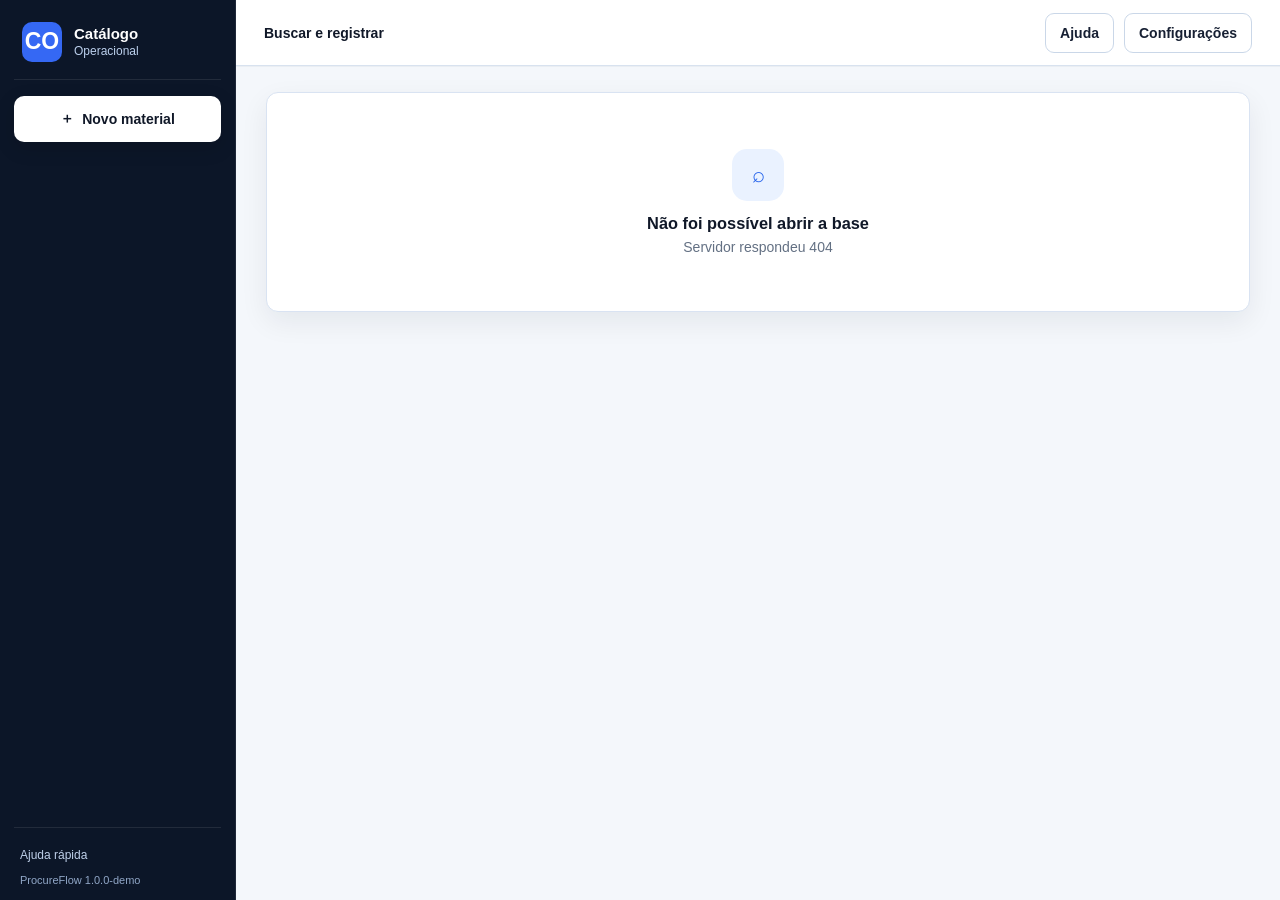
==== commit 913f7d8e: "Apply Catálogo Operacional de Compras identity" ====
--- a/app/renderer/index.html
+++ b/app/renderer/index.html
@@ -4,7 +4,8 @@
   <meta charset="UTF-8">
   <meta http-equiv="Content-Security-Policy" content="default-src 'self' data: blob:; img-src 'self' data: blob:; style-src 'self' 'unsafe-inline'; script-src 'self'; connect-src 'self' http://127.0.0.1:* http://localhost:*;">
   <meta name="viewport" content="width=device-width, initial-scale=1.0">
-  <title>ProcureFlow — catálogo de compras</title>
+  <meta name="description" content="Catálogo operacional para pesquisar materiais, fornecedores, preços e histórico com controle de revisão.">
+  <title>Catálogo Operacional de Compras</title>
   <link rel="icon" type="image/svg+xml" href="favicon.svg">
   <link rel="stylesheet" href="styles.css">
 </head>
@@ -12,20 +13,19 @@
   <div class="app-shell">
     <aside class="sidebar" aria-label="Menu principal">
       <div class="brand sidebar-brand">
-        <div class="brand-mark" aria-hidden="true">V</div>
-        <div><strong>Procure</strong><span>Flow</span></div>
+        <div class="brand-mark" aria-hidden="true">CO</div>
+        <div><strong>Catálogo</strong><span>Operacional</span></div>
       </div>
       <button class="sidebar-create" id="createBtn"><span aria-hidden="true">＋</span><span>Novo material</span></button>
       <nav id="nav" class="nav-list" aria-label="Navegação principal"></nav>
       <div class="sidebar-foot">
         <button class="text-button" id="helpBtn">Ajuda rápida</button>
-        <small class="app-version">ProcureFlow • demonstração local</small>
+        <small class="app-version">Catálogo Operacional de Compras • demonstração local</small>
       </div>
     </aside>
     <main class="main">
       <header class="topbar">
         <div class="top-title-wrap">
-
           <strong id="topTitle">Buscar e registrar</strong>
         </div>
         <div class="topbar-actions">
--- a/app/renderer/styles.css
+++ b/app/renderer/styles.css
@@ -1930,12 +1930,12 @@
 /* Ajustes finais 1.3.0: menos redundância e sugestões sem cobrir o formulário */
 .supplier-combo{position:static}.supplier-suggestions{position:static;margin-top:6px;border-radius:10px;box-shadow:none;max-height:220px}.simple-welcome{display:flex;gap:8px;align-items:center;justify-content:center}.simple-welcome b,.simple-welcome span{display:inline}.home-actions .button{white-space:normal}
 
-/* ===== Vesper Compras 1.4.0 ===== */
+/* ===== ProcureFlow Compras 1.4.0 ===== */
 .drop-zone{width:100%;border:2px dashed var(--border);background:transparent;border-radius:12px;padding:18px;display:flex;flex-direction:column;gap:4px;align-items:center;justify-content:center;color:var(--muted);cursor:pointer;text-align:center;transition:.18s ease}.drop-zone:hover,.drop-zone.drag-active{border-color:var(--primary);background:color-mix(in srgb,var(--primary) 7%,transparent);color:var(--text)}.catalog-drop-zone{margin-top:18px;min-height:110px}.catalog-extras{display:flex;gap:6px;flex-wrap:wrap;margin:8px 0}.catalog-extra{font-size:11px;border-radius:999px;padding:4px 8px;border:1px solid var(--border);background:var(--surface)}.brand-extra{color:#25603a;background:#eefbf2;border-color:#ccebd5}.stale-extra{color:#8a4d00;background:#fff7e8;border-color:#f5d49d}.status.stale{background:#fff7e8!important;color:#8a4d00!important;border-color:#f5d49d!important}.create-layout-140{display:grid;grid-template-columns:minmax(0,1.1fr) minmax(320px,.9fr);gap:22px}.create-research{border-left:1px solid var(--border);padding-left:20px;min-height:430px}.recommended-action{margin-top:18px;padding:14px;border-radius:12px;background:color-mix(in srgb,var(--primary) 7%,white);border:1px solid color-mix(in srgb,var(--primary) 25%,var(--border))}.recommended-action p{margin:7px 0 0;color:var(--muted);font-size:12px}.big-action{width:100%;min-height:46px}.secondary-save{margin-top:10px;width:100%}.duplicate-warning{margin:12px 0;padding:12px;border:1px solid #f0c36a;background:#fff8e7;border-radius:10px;color:#6e4700}.duplicate-warning p{margin:3px 0 8px}.duplicate-choice{border:0;background:rgba(255,255,255,.72);width:100%;display:flex;justify-content:space-between;gap:12px;padding:8px;margin-top:5px;border-radius:7px;text-align:left;cursor:pointer}.duplicate-choice small{color:var(--muted)}.research-placeholder,.loading-panel{height:100%;min-height:300px;display:flex;flex-direction:column;align-items:center;justify-content:center;text-align:center;color:var(--muted)}.research-title h3{margin:0}.candidate-list{display:flex;flex-direction:column;gap:9px;margin-top:12px}.candidate-card{position:relative;width:100%;border:1px solid var(--border);border-radius:10px;padding:13px;background:var(--surface);text-align:left;display:flex;flex-direction:column;gap:4px;cursor:pointer}.candidate-card:hover{border-color:var(--primary);box-shadow:0 5px 16px rgba(20,35,60,.08)}.candidate-card small,.candidate-card em{color:var(--muted);font-size:12px}.candidate-confidence{align-self:flex-start;font-size:10px;text-transform:uppercase;font-weight:700;border-radius:999px;padding:3px 7px;background:#eef2f7}.candidate-confidence.alta{background:#eaf8ef;color:#27663c}.candidate-confidence.média{background:#fff5df;color:#8a5700}.candidate-confirm{display:flex;flex-direction:column;gap:12px}.source-note{font-size:11px;color:var(--muted);word-break:break-word}.health-card{grid-column:1/-1}.health-numbers{display:grid;grid-template-columns:repeat(4,1fr);gap:10px;margin:14px 0}.health-numbers>button,.health-numbers>div{border:1px solid var(--border);background:var(--surface);border-radius:10px;padding:12px;display:flex;flex-direction:column;align-items:center}.health-numbers>button{cursor:pointer}.health-numbers b{font-size:24px}.health-numbers span{font-size:11px;color:var(--muted)}.family-health{display:flex;flex-direction:column;gap:4px}.family-health button{border:0;background:var(--bg-hover);padding:8px 10px;border-radius:7px;display:flex;justify-content:space-between;cursor:pointer}.backup-card{grid-column:1/-1}.backup-list{display:flex;flex-direction:column;gap:7px;margin-top:12px;max-height:360px;overflow:auto}.backup-row{display:flex;gap:8px;align-items:center;padding:9px;border:1px solid var(--border);border-radius:8px}.backup-row>div{flex:1;display:flex;flex-direction:column}.backup-row small{color:var(--muted)}.duplicate-suppliers{grid-column:1/-1}.duplicate-supplier-row{display:flex;align-items:center;gap:10px;border-top:1px solid var(--border);padding:9px 0}.duplicate-supplier-row span{flex:1;display:flex;flex-direction:column}.bulk-bar{display:flex;align-items:center;gap:10px;flex-wrap:wrap;margin:12px 0;padding:10px;border:1px solid var(--border);border-radius:10px;background:var(--surface)}.review-row{display:grid;grid-template-columns:auto 1fr auto;gap:12px;align-items:center}.issue-tags{display:flex;flex-wrap:wrap;gap:5px;margin-top:7px}.issue-tags span{font-size:10px;padding:3px 6px;border-radius:999px;background:#fff4dd;color:#785000;border:1px solid #f0d69c}.preview-list{display:flex;flex-direction:column;gap:6px}.preview-list>div{display:flex;justify-content:space-between;gap:20px;padding:8px;border-bottom:1px solid var(--border)}.scanner-feed{margin-top:12px;display:flex;flex-direction:column;gap:7px;max-height:180px;overflow:auto}.scan-success,.scan-info,.scan-warning{padding:8px 10px;border-radius:8px;font-size:12px}.scan-success{background:#ebf8ef;color:#245e38}.scan-info{background:#edf4ff;color:#245388}.scan-warning{background:#fff5e6;color:#784900;display:flex;justify-content:space-between;align-items:center}.ocr-actions{display:flex}.diagnostics-line{margin-top:10px;font-size:12px;color:var(--muted)}.muted{color:var(--muted)}
 @media(max-width:900px){.create-layout-140{grid-template-columns:1fr}.create-research{border-left:0;border-top:1px solid var(--border);padding:18px 0 0}.health-numbers{grid-template-columns:repeat(2,1fr)}}
 
 
-/* ===== Vesper Compras 1.5.0 — busca industrial e cadastro estruturado ===== */
+/* ===== ProcureFlow Compras 1.5.0 — busca industrial e cadastro estruturado ===== */
 .search-interpretation{max-width:1180px;margin:12px auto 0;border:1px solid #c9d9f7;background:#f5f8ff;border-radius:12px;padding:10px 13px;display:flex;align-items:center;gap:8px;flex-wrap:wrap}.search-interpretation b{color:#173c78}.search-interpretation span{font-size:12px;border-radius:999px;padding:4px 8px;background:#fff;border:1px solid #d7e2f7}.search-interpretation small{color:var(--muted)}
 .create-layout-150{display:grid;grid-template-columns:minmax(540px,1.15fr) minmax(380px,.85fr);gap:22px}.create-layout-150 .create-research{min-height:470px}.structured-fields{display:grid;grid-template-columns:repeat(2,minmax(0,1fr));gap:12px}.structured-fields .field.full{grid-column:1/-1}.spec-editor{border:1px solid var(--border);border-radius:12px;padding:12px;background:#fbfcff;margin-top:12px}.spec-editor-head{display:flex;justify-content:space-between;align-items:center;gap:10px;margin-bottom:9px}.spec-editor-head h4{margin:0}.spec-edit-list{display:grid;gap:7px}.spec-edit-row{display:grid;grid-template-columns:minmax(120px,.55fr) minmax(170px,1fr) 36px;gap:7px}.spec-edit-row input{min-width:0}.spec-remove{border:1px solid var(--border);border-radius:8px;background:#fff;cursor:pointer}.spec-remove:hover{background:#fff0f0;color:#a32020}
 .candidate-card-150{width:100%;border:1px solid var(--border);border-radius:12px;background:#fff;padding:13px;text-align:left;display:grid;gap:5px;cursor:pointer}.candidate-card-150:hover{border-color:#7fa6f7;box-shadow:0 7px 20px rgba(31,69,133,.09)}.candidate-card-150 strong{font-size:14px}.candidate-card-150 small{color:var(--muted);word-break:break-word}.candidate-meta{display:flex;flex-wrap:wrap;gap:5px;margin-top:4px}.candidate-meta span{font-size:10px;border:1px solid var(--border);background:#f7f9fc;border-radius:999px;padding:3px 6px}.candidate-warning{font-size:12px;color:#755100;background:#fff8e8;border:1px solid #efd294;border-radius:9px;padding:8px}.source-class{font-size:10px;text-transform:uppercase;font-weight:800;letter-spacing:.03em;color:#355c96}
@@ -1961,7 +1961,7 @@
 
 
 
-/* Copiloto Vesper 1.9.0 */
+/* Copiloto ProcureFlow 1.9.0 */
 .copilot-hero{display:grid;grid-template-columns:280px 1fr;gap:22px;align-items:stretch;margin-bottom:18px;background:linear-gradient(135deg,#0f172a,#1e293b);color:#fff;overflow:hidden;position:relative}
 .copilot-hero small{text-transform:uppercase;letter-spacing:.08em;color:#cbd5e1;font-weight:700;font-size:11px}.copilot-hero strong{display:block;font-size:52px;line-height:1;margin:8px 0}.copilot-hero strong.good{color:#86efac}.copilot-hero strong.warn{color:#fde68a}.copilot-hero strong.bad{color:#fca5a5}.copilot-hero p{color:#dbeafe;margin:0}.copilot-metrics{display:grid;grid-template-columns:repeat(3,minmax(130px,1fr));gap:10px}.copilot-metric{background:rgba(255,255,255,.08);border:1px solid rgba(255,255,255,.14);border-radius:14px;padding:14px}.copilot-metric b{display:block;font-size:26px}.copilot-metric span{display:block;font-weight:800}.copilot-metric small{display:block;margin-top:4px;text-transform:none;letter-spacing:0;font-weight:500}.copilot-metric.warn b{color:#fde68a}.copilot-metric.bad b{color:#fca5a5}.copilot-grid{display:grid;grid-template-columns:repeat(2,minmax(0,1fr));gap:16px}.copilot-panel{min-height:260px}.copilot-panel.wide{grid-column:1/-1}.copilot-list{display:flex;flex-direction:column;gap:10px}.copilot-task{display:flex;gap:12px;border:1px solid var(--border);border-radius:14px;padding:11px;background:var(--panel)}.copilot-task>span{min-width:42px;height:28px;border-radius:999px;background:#e2e8f0;display:flex;align-items:center;justify-content:center;font-weight:900;font-size:12px}.copilot-task.p0>span{background:#fee2e2;color:#991b1b}.copilot-task.p1>span{background:#fef3c7;color:#92400e}.copilot-task.p2>span{background:#dbeafe;color:#1e40af}.copilot-task.p3>span{background:#dcfce7;color:#166534}.copilot-task b,.copilot-task small{display:block}.copilot-task small{color:var(--muted);margin-top:2px}.linkish{border:0;background:transparent;color:var(--primary);font-weight:800;padding:0;text-align:left;cursor:pointer}.linkish:hover{text-decoration:underline}.copilot-dupe{display:flex;justify-content:space-between;gap:12px;align-items:center;border:1px solid var(--border);border-radius:12px;padding:10px;background:var(--panel)}.copilot-dupe b,.copilot-dupe small{display:block}.copilot-dupe small{color:var(--muted);font-size:12px}.copilot-dupe span{font-weight:900;color:var(--primary)}.danger-text{color:#dc2626}.success-text{color:#16a34a}.table-wrap{overflow:auto}@media(max-width:980px){.copilot-hero,.copilot-grid{grid-template-columns:1fr}.copilot-metrics{grid-template-columns:repeat(2,minmax(120px,1fr))}.copilot-panel.wide{grid-column:auto}}
 
@@ -1980,7 +1980,7 @@
 
 
 /* ========================================================================
-   Vesper Compras 2.2.0 — polimento visual, legibilidade e responsividade
+   ProcureFlow Compras 2.2.0 — polimento visual, legibilidade e responsividade
    ======================================================================== */
 :root{
   --border: var(--line);
@@ -2039,7 +2039,7 @@
 @media(max-width:1100px){.main{width:calc(100vw - var(--sidebar));max-width:calc(100vw - var(--sidebar));}.content{padding:24px 22px 56px}.purchase-modal-grid{grid-template-columns:1fr}.purchase-side{margin-top:10px}.product-card{grid-template-columns:44px 1fr}.product-card .price-block,.product-card .card-actions{grid-column:2;text-align:left;justify-content:flex-start}.duplicate-suppliers{grid-template-columns:1fr}.trace-table{min-width:640px}}
 @media(max-width:760px){:root{--sidebar:0px}.sidebar{position:static;width:auto;height:auto;bottom:auto}.app-shell{display:block}.main{width:100%;max-width:100%}.content{padding:18px}.nav-list{display:grid;grid-template-columns:1fr 1fr;gap:6px}.sidebar-foot{display:none}.topbar{position:sticky}.modal-backdrop{padding:10px}.modal.xwide,.modal.wide,.modal{width:calc(100vw - 20px);max-height:calc(100vh - 20px)}.card-actions{justify-content:flex-start}.product-card{grid-template-columns:1fr}.product-card .family-icon{display:none}.product-card .price-block,.product-card .card-actions{grid-column:auto}.history-row,.supplier-row{grid-template-columns:1fr}.purchase-modal-grid{display:block}.purchase-side{margin-top:12px}.topbar-actions{gap:6px}.top-action{padding:0 10px}.content .page-head{flex-direction:column}}
 
-/* Vesper Compras 2.2.0 - polimento operacional global */
+/* ProcureFlow Compras 2.2.0 - polimento operacional global */
 :root{--radius:10px;--radius-sm:8px;--focus-ring:0 0 0 3px rgba(37,99,235,.18);--soft-shadow:0 8px 24px rgba(18,38,68,.08);--panel-shadow:0 18px 48px rgba(15,29,52,.18)}
 body{background:#f3f6fb;color:#142033}.content{padding-top:22px}.topbar{border-bottom:1px solid var(--line);background:rgba(255,255,255,.92);backdrop-filter:blur(10px)}.sidebar{background:#0b172b}.brand-mark{border-radius:10px;box-shadow:none}
 .nav-item,.sidebar-create,.button,.top-action,.task-card,.quick-start-card,.product-card,.product-group-card,.supplier-row,.history-row,.settings-card,.modal,.field input,.field select,.field textarea{border-radius:var(--radius-sm)}
@@ -2057,7 +2057,7 @@
 @media(max-width:760px){.content{padding:14px}.modal-backdrop{padding:8px}.modal{width:calc(100vw - 16px);max-height:calc(100vh - 16px)}.modal-head,.modal-body,.modal-foot{padding-left:14px;padding-right:14px}.modal-foot{flex-wrap:wrap}.modal-foot .button{flex:1 1 140px}.spec-edit-row{grid-template-columns:1fr}.candidate-card,.candidate-card-150{padding:12px}}
 
 /* ========================================================================
-   Vesper Compras 2.2.0 - redesign operacional global definitivo
+   ProcureFlow Compras 2.2.0 - redesign operacional global definitivo
    ======================================================================== */
 :root{
   --app-bg:#f4f7fb;
